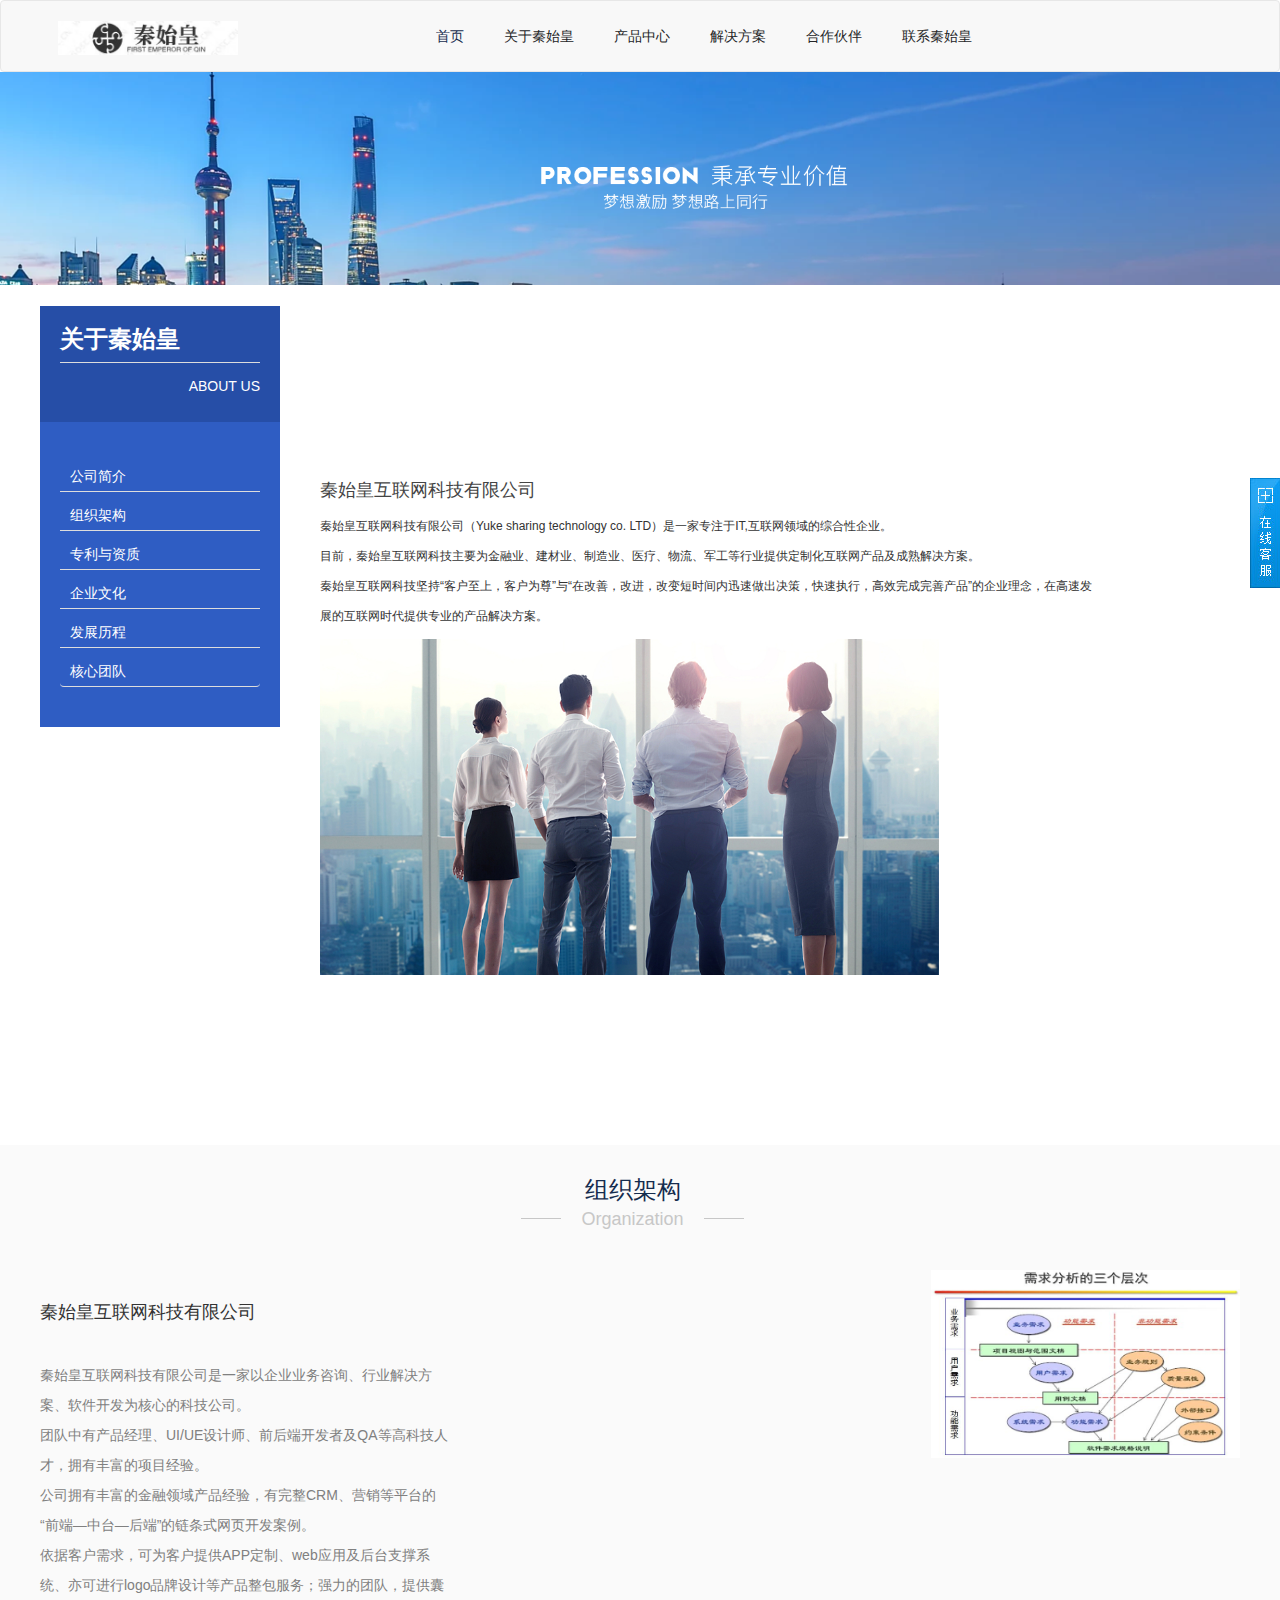
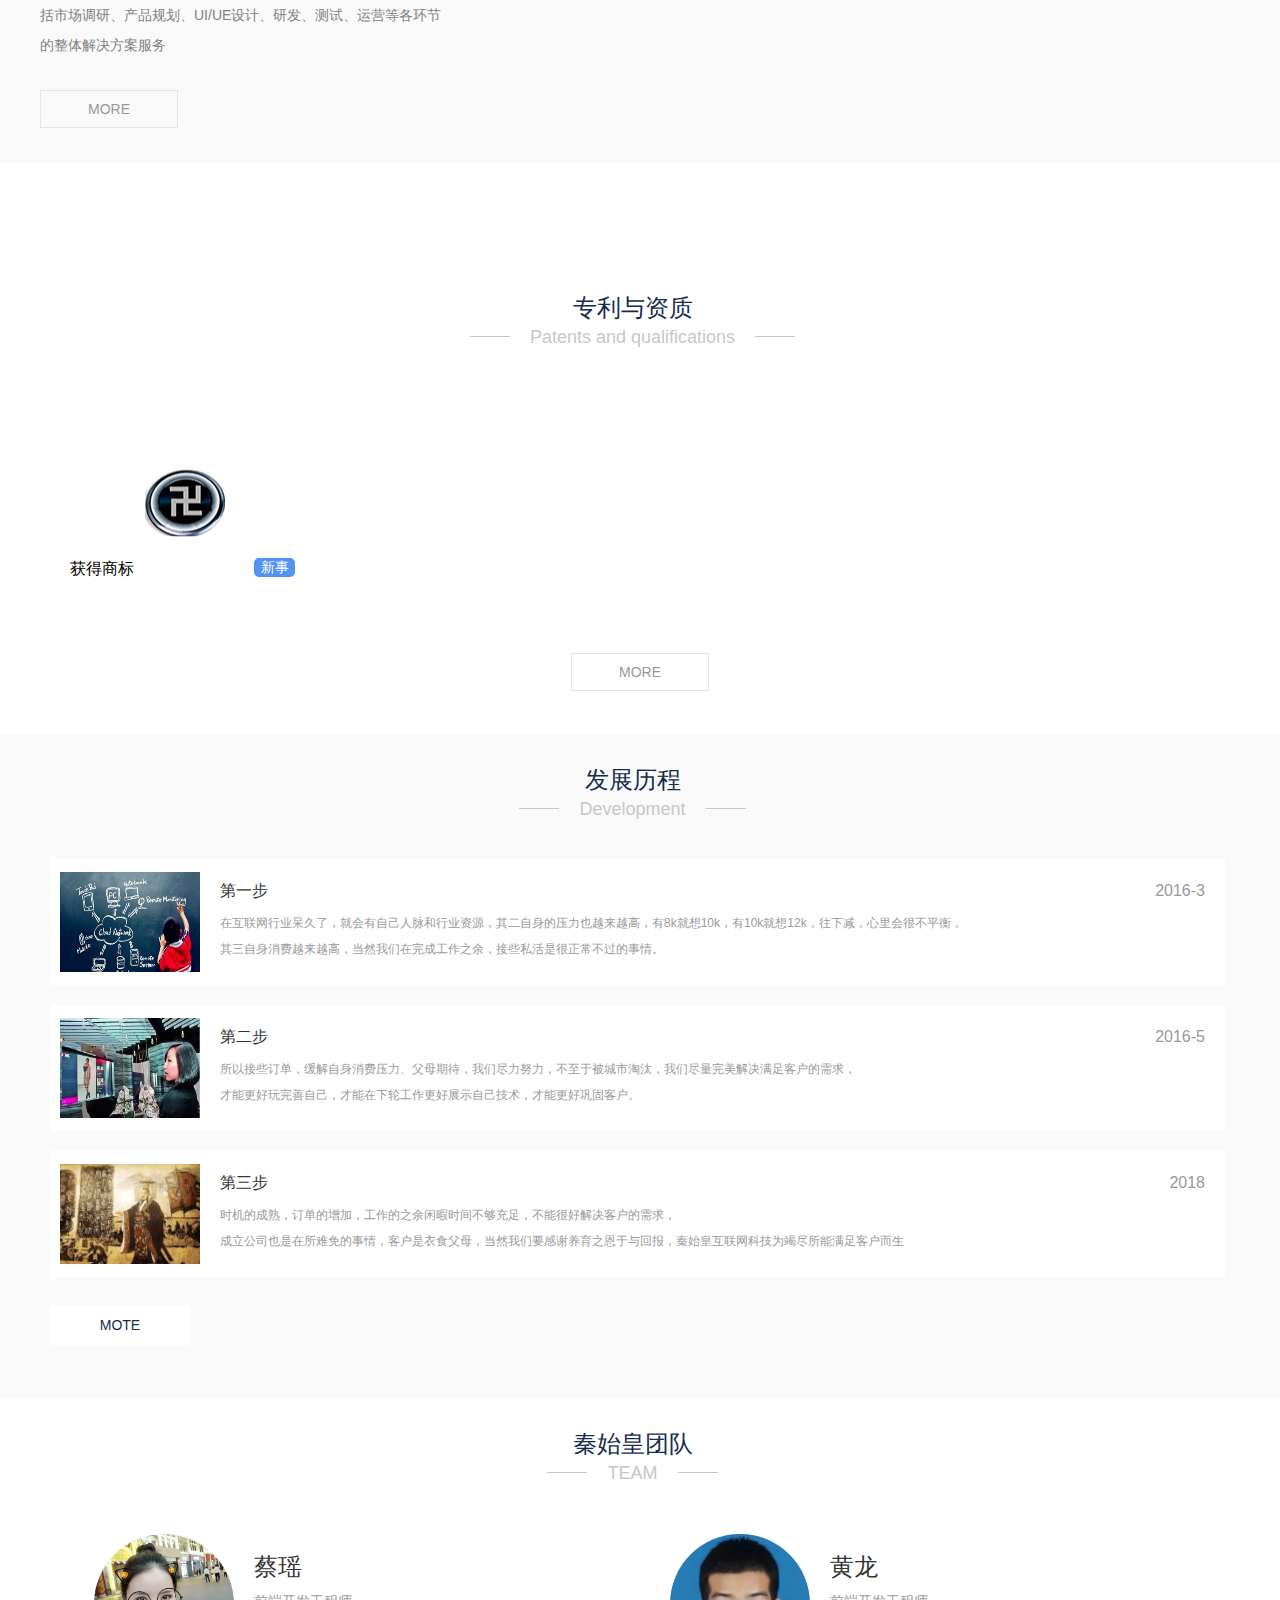
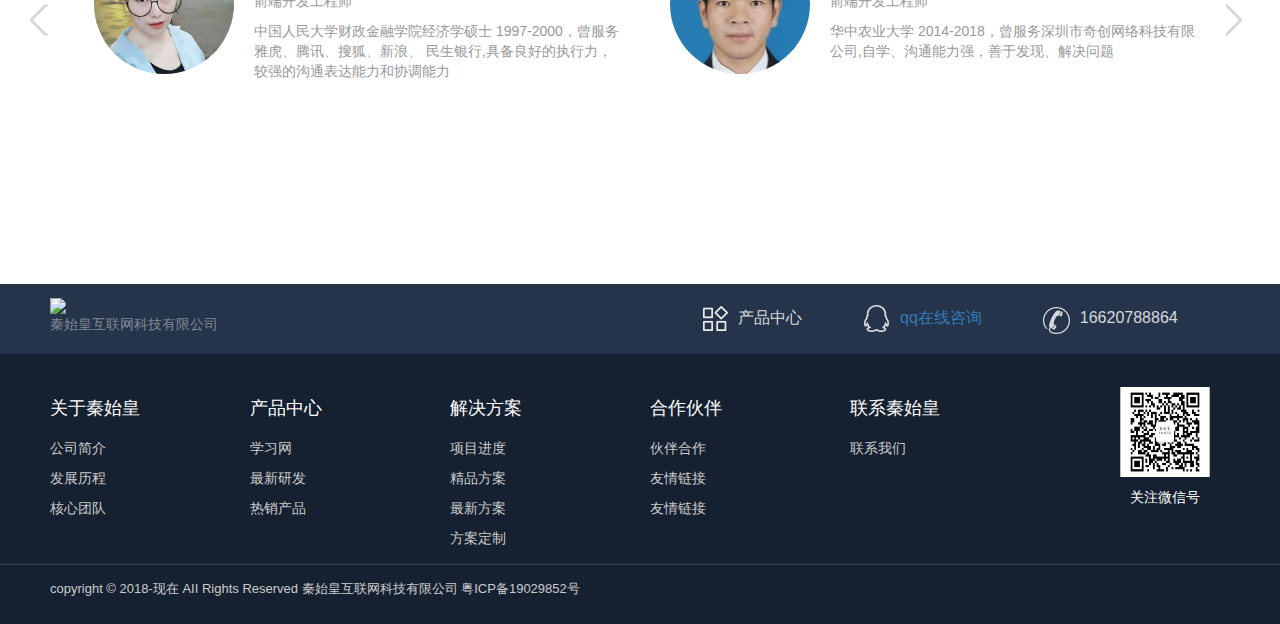
==== page/about.html @ ba670d8d "点撒打额" ====
<!DOCTYPE HTML>
<html>
<head>
    <meta http-equiv="Content-Type" content="text/html; charset=utf-8">
    <title>秦始皇互联网科技官网</title>
    <link rel="stylesheet" href="../css/layout.css">
    <link rel="stylesheet" href="../css/bootstrap.css">
    <link rel="stylesheet" href="../css/index.css">
    <link rel="stylesheet" href="../css/default_blue.css">
    <link rel="icon" href="../img/icon.jpg" >

</head>
<body>
    <!--------导航---------->
    <div class="navbar navbar-default" role="navigation">
        <div class="w1200">
            　<div class="navbar-header">
                　 <img src="../img/logo.png">
                　</div>
            <ul class="nav navbar-nav" id="proinfo">
                <li class="active"><a href="../index.html">首页</a></li>
                <li><a href="about.html">关于秦始皇</a>
                    <div class="prosmore hide">
                        <ul>
                            <li><span><a href="about.html#intro">公司简介</a></span></li>
                            <li><span><a href="about.html#SOA">组织架构</a></span></li>
                            <li><span><a href="about.html#patentAptitude">专利与资质</a></span></li>
                            <li><span><a href="culture.html">企业文化</a></span></li>
                            <li><span><a href="about.html#develop">发展历程</a></span></li>
                        </ul>
                    </div>
                </li>
                <li><a href="product.html#copyright">产品中心</a>
                    <div class="prosmore hide">
                        <ul>
                            <li><span><a href="product.html#item">IT项目外包</a></span></li>
                            <li><span><a href="product.html#talents">IT人才外包</a></span></li>


                        </ul>
                    </div>
                </li>
                <li><a href="program.html">解决方案</a>
                    <div class="prosmore hide">
                        <ul>
                            <li><span><a href="program.html#progress">项目进度解决方案</a></span></li>
                            <li><span><a href="program.html#competitive">精品方案</a></span></li>
                            <li><span><a href="program.html#newest">最新方案</a></span></li>
                            <li><span><a href="program.html#customization">方案定制</a></span></li>
                           
                            
                        </ul>
                    </div>
                </li>
                <li><a href="teamwork.html">合作伙伴</a>
                    <div class="prosmore hide">
                        <ul>
                            <li><span><a href="teamwork.html">合作伙伴</a></span></li>
                         

                        </ul>
                    </div>
                </li>
                <li><a href="relation.html">联系秦始皇</a>
                    <div class="prosmore hide astype">
                        <ul>
                            <li title="请拨打页面底部总负责人电话"><span><a href="#phone">投资者联系</a></span></li>
                            <li><span><a href="relation.html#we">联系我们</a></span></li>
                            <li><span><a href="relation.html#technology">技术支持</a></span></li>
                            <li><span><a href="relation.html#CareersJoin">诚聘精英</a></span></li>
                        </ul>
                    </div>
                </li>
            </ul>
          
        </div>
    </div>

 
   
	<div class="about">
    	<img src="../img/about.png">
    </div>
    <div class="w1200">
 <!--左导航-->
    	<div class="leftSidebar">
           <ul class="list-group">
                <li class="list-group-item"><h3>关于秦始皇</h3></li>
                <li class=" fr">ABOUT US</li>
           </ul>
          	 <div class="synopsis">
                <ul>
                    <li class="list-group-item"><a href="#intro">公司简介</a> </li>
                    <li class="list-group-item"><a href="#SOA">组织架构</a></li>
                    <li class="list-group-item"><a href="#patentAptitude">专利与资质</a></li>
                    <li class="list-group-item"><a href="culture.html">企业文化</a></li>
                    <li class="list-group-item"><a href="#develop">发展历程</a></li>
                    <li class="list-group-item"><a href="#coreTeam">核心团队</a></li>
                </ul>
            </div>
        </div>
    <!--中间内容-->   
        <div class="company" id="intro">
        	 <h4>秦始皇互联网科技有限公司</h4>
        	<span>
                    秦始皇互联网科技有限公司（Yuke sharing technology co. LTD）是一家专注于IT,互联网领域的综合性企业。<br>目前，秦始皇互联网科技主要为金融业、建材业、制造业、医疗、物流、军工等行业提供定制化互联网产品及成熟解决方案。<br>秦始皇互联网科技坚持“客户至上，客户为尊”与“在改善，改进，改变短时间内迅速做出决策，快速执行，高效完成完善产品”的企业理念，在高速发<br>展的互联网时代提供专业的产品解决方案。
                
            	

            </span>
        	<img src="../img/company.png">
        </div>    
    </div>

    <!--------关于秦始皇---------->
    <div class="aboutUs" id="SOA">
        <div class="row text-center font">
            <p>组织架构</p>
            <h6><i></i>Organization<i></i></h6>
        </div>
        <div class="w1200">
            <dl>
                <dt>秦始皇互联网科技有限公司</dt>
                <dd>
                        秦始皇互联网科技有限公司是一家以企业业务咨询、行业解决方案、软件开发为核心的科技公司。<br>
                        团队中有产品经理、UI/UE设计师、前后端开发者及QA等高科技人才，拥有丰富的项目经验。<br>
                        公司拥有丰富的金融领域产品经验，有完整CRM、营销等平台的“前端—中台—后端”的链条式网页开发案例。<br>依据客户需求，可为客户提供APP定制、web应用及后台支撑系统、亦可进行logo品牌设计等产品整包服务；强力的团队，提供囊括市场调研、产品规划、UI/UE设计、研发、测试、运营等各环节的整体解决方案服务
                </dd>
                <dd><a href="about.html"><input class="btn" value="MORE"></a></dd>
            </dl>
            <img src="../imgs/framework1.jpg">
        </div>
    </div>

    <!---------秦始皇发展--------->
    

    <!--------产品展示---------->
    <div class="w1200 show" id='patentAptitude'>
        <div class="row text-center font">
            <p>专利与资质</p>
            <h6><i></i>Patents and qualifications<i></i></h6>
        </div>
        <div class="showone">
            <div class="col-xs-3" title="商标授保护，暂时无法观看">
                <a href="##" >
                    <dl class="">
                        <dt class=""><img src="../imgs/project/trademark1.jpg"></dt>
                        <dd>获得商标 <em class="fr">新事</em> </dd>
                        <dd> </dd>

                    </dl>
                </a>
            </div>
            
        </div>
        <div class="showone">
            <!-- <div class="col-xs-3" title="联之杰微信公众号，官方网站">
                <a href="http://www.lianzhijie.cn/">
                    <dl class="">
                        <dt class=""><img src="../imgs/project/lianzhijie.png" style="width: 100px;height: 100px;"></dt>
                        <dd>联之杰智慧住建系统  <em class="fr">新品</em> </dd>
                        <dd> http://www.lianzhijie.cn/</dd>
                       
                    </dl>
                </a>
            </div> -->
           
        </div>


        <div class="more"><a href="about.html"><input class="btn" value="MORE"></a></div>
    </div>



    <!---------秦始皇资讯--------->
    <div class="information" id="develop">
        <div class="row text-center font">
            <p>发展历程</p>
            <h6><i></i>Development<i></i></h6>
        </div>

        <div class="w1200 new">
            <!-- <span class="col-lg-5">
                <h6>10-10</h6>
                <h5>亚马逊CEO称将在2019年4月实现游客太空旅游 票价不超过25万美元</h5>
                <p>亚马逊CEO杰夫–贝佐斯的旗下蓝色起源公司最近公布了将人类送上太空的最新计划。在美国国家航天委员会的第一次会议期间，子公司的CEO鲍勃–史密斯声称，将在未来18个月内将游客送入太空，也就是在2019年4月份左右。</p>
                <img src="../imgs/news/space.png" class="news_info">
            </span> -->
            <span class="col-lg-12 ">
                <dl>
                    <img src="../imgs/information/education.jpg" class="fl">
                    <dt>第一步<i class="fr">2016-3</i></dt>
                    <dd>在互联网行业呆久了，就会有自己人脉和行业资源，其二自身的压力也越来越高，有8k就想10k，有10k就想12k，往下减，心里会很不平衡，<br>其三自身消费越来越高，当然我们在完成工作之余，接些私活是很正常不过的事情。</dd>
                </dl>
                <dl>
                    <img src="../imgs/information/retail.jpg" class="fl">
                    <dt>第二步<i class="fr">2016-5</i></dt>
                    <dd>所以接些订单，缓解自身消费压力、父母期待，我们尽力努力，不至于被城市淘汰，我们尽量完美解决满足客户的需求，<br>才能更好玩完善自己，才能在下轮工作更好展示自己技术，才能更好巩固客户。</dd>
                </dl>
                <dl>
                    <img src="../imgs/information/qinshihuang.jpg" class="fl">
                    <dt>第三步<i class="fr">2018</i></dt>
                    <dd>时机的成熟，订单的增加，工作的之余闲暇时间不够充足，不能很好解决客户的需求，<br>成立公司也是在所难免的事情，客户是衣食父母，当然我们要感谢养育之恩于与回报，秦始皇互联网科技为竭尽所能满足客户而生</dd>
                </dl>
                <input type="button" value="MOTE">
            </span>
        </div>
    </div>

    <!---------秦始皇资讯--------->
    <div class="teammate" id="coreTeam">
        <div class="row text-center font">
            <p>秦始皇团队</p>
            <h6><i></i>TEAM<i></i></h6>
        </div>
        <div class="w1200">
            <!--------默认不轮播---------->
            <div class="index-teachersin">
                <span class="prev fl"></span>
                <span class="next fr"></span>
                <div class="imgbox">
                    <ul>
                        <li>
                            <!----测试one---->
                            <div class="group">
                                <dl class="col-lg-6 grouphead">
                                    <dt><img src="../imgs/figure/caiyao.jpg"></dt>
                                    <dd>
                                        <h3>蔡瑶</h3>
                                    </dd>
                                    <dd>前端开发工程师</dd>
                                    <dd>中国人民大学财政金融学院经济学硕士 1997-2000，曾服务雅虎、腾讯、搜狐、新浪、
                                        民生银行,具备良好的执行力，较强的沟通表达能力和协调能力</dd>
                                </dl>
                                <dl class="col-lg-6 grouphead">
                                    <dt><img src="../imgs/figure/huanglong.jpg"></dt>
                                    <dd>
                                        <h3>黄龙</h3>
                                    </dd>
                                    <dd>前端开发工程师</dd>
                                    <dd>华中农业大学 2014-2018，曾服务深圳市奇创网络科技有限公司,自学、沟通能力强，善于发现、解决问题</dd>
                                </dl>

                            </div>
                        </li>
                        <!----测试two---->
                        <li>
                            <div class="group">
                                <dl class="col-lg-6 grouphead">
                                    <dt><img src="../imgs/figure/yangjianH.jpg" title="不愿露脸的大神"></dt>
                                    <dd>
                                        <h3>杨建华</h3>
                                    </dd>
                                    <dd>ui，前后端开发，人工智能开发工程师</dd>
                                    <dd>中南大学 2014-2018，曾服务华为,代码、服务器优化自己要求极高，追求完美，写插件、解决bug极快</dd>
                                </dl>
                                <dl class="col-lg-6 grouphead">
                                    <dt><img src="../imgs/figure/xiashijiao.jpg"></dt>
                                    <dd>
                                        <h3>夏世佼</h3>
                                    </dd>
                                    <dd>UI设计师</dd>
                                    <dd>湖北省襄阳理工学院
                                        2014-2018，曾服务广州彩熤灯光有限公司、淘宝店铺-港仔文艺男（淘宝第一大男装店铺良好的素质修养，幽默诙谐，很强的执行能力，能够熬夜完成任务</dd>
                                </dl>
                            </div>
                        </li>
                        <!----测试three---->
                        <li>
                            <!----测试one---->
                            <div class="group">
                                <dl class="col-lg-6 grouphead">
                                    <dt><img src="../imgs/figure/chenzhiQ.jpg"></dt>
                                    <dd>
                                        <h3>陈志强</h3>
                                    </dd>
                                    <dd>前后端兼备开发工程师</dd>
                                    <dd>湖南大学 2015-2018，曾服务腾讯,沟通理解能力强，自学上手能力超快</dd>
                                </dl>
                                <dl class="col-lg-6 grouphead">
                                    <dt><img src="../imgs/figure/liwei.jpg"></dt>
                                    <dd>
                                        <h3>李伟</h3>
                                    </dd>
                                    <dd>前端开发工程师</dd>
                                    <dd>湖北第二师范学院电子商务专业 2015-2018，曾服务海南康年、深圳国基视讯、车米云图、格狮优、具备良好的执行力，较强的沟通表达能力和协调能力</dd>
                                </dl>
                                

                            </div>
                        </li>

                    </ul>
                </div>
            </div>
            <!--结束轮播-->
        </div>
    </div>

    <!--版权-->
    <div class="copyright">
        <div class="copyrone">
            <div class="w1200">
                <dl class="col-lg-3 ">
                    <dt><img src="../img/copyright.png"></dt>
                    <dd>秦始皇互联网科技有限公司</dd>
                </dl>
                <ul class="col-lg-6 pull-right">
                    <li><img src="../img/copyrone1.png">产品中心</li>
                    <li title="尊贵的客户：您好，请您点击qq在线咨询进行咨询"> <a href="tencent://message/?uin=488581539&Site=Sambow&Menu=yes"><img src="../img/copyrone2.png">qq在线咨询</a> </li>
                    <li id='phone'><img src="../img/copyrone3.png">16620788864</li>
                </ul>
            </div>
        </div>
        <div class="w1200">
            <div class="copybuttom">
                <ul class="copyul">
                    <li class="col-lg-2"><a >关于秦始皇</a></li>
                    <li class="col-lg-2"><a >产品中心</a></li>
                    <li class="col-lg-2"><a >解决方案</a></li>
                    <li class="col-lg-2"><a >合作伙伴</a></li>
                    <li class="col-lg-2"><a >联系秦始皇</a></li>
                    <!-- <li class="col-lg-2"><a href="#">友情链接</a></li> -->
                    <dl class="col-lg-2 pull-right">
                        <dt></dt>
                        <dd>关注微信号</dd>
                    </dl>
                </ul>
                <div class="copyula">
                    <a href="about.html#intro" class="col-lg-2">公司简介</a>
                    <a href="https://www.studyll.com/" target="_blank" class="col-lg-2">学习网</a>
                    <a href="program.html#progress" class="col-lg-2"> 项目进度</a>
                    <a href="teamwork.html" class="col-lg-2">伙伴合作</a>
                    <a href="relation.html" class="col-lg-2">联系我们</a><br>

                    <a href="about.html#develop" class="col-lg-2">发展历程</a>
                    <a href="product.html#NEWPRINT" class="col-lg-2">最新研发</a>
                    <a href="program.html#competitive" class="col-lg-2"> 精品方案</a>
                    <a href="http://m.jxpiy.top/h.3PmAWFj" class="col-lg-2" target="_blank" title="淘宝女装"> 友情链接</a>
                    <a href="" class="col-lg-2">&nbsp;</a>

                    <a href="about.html#coreTeam" class="col-lg-2">核心团队</a>
                    <a href="product.html#hotSell" class="col-lg-2">热销产品</a>
                    <a href="program.html#newest" class="col-lg-2"> 最新方案</a>
                    <a href="https://m.tb.cn/h.3l1ty1R" class="col-lg-2" target="_blank" title="淘宝男装"> 友情链接</a>
                    <a href="" class="col-lg-2">&nbsp;</a>

                    <a href="" class="col-lg-2">&nbsp;</a>
                    <a href="" class="col-lg-2">&nbsp;</a>
                    <a href="program.html#customization" class="col-lg-2">方案定制</a>
                    <a href="" class="col-lg-2"> &nbsp;</a>
                    <a href="#" class="col-lg-2">&nbsp;</a>

                 
                </div>
            </div>
        </div>
        <div class="base">
            <div class="w1200">
                <p class="col-lg-6 pull-left">copyright © 2018-现在 AII Rights Reserved 秦始皇互联网科技有限公司  <a href="https://www.miibeian.gov.cn/" target="_blank">粤ICP备19029852号</a> </p>
                <!-- <p class="pull-right">技术支持：水禾田科技软件有限公司 粤ICP备XXXXXXXX号</p> -->
            </div>
        </div>
    </div>

<!--     <script src="js/jquery.js"></script> -->
    <script src="../js/plugin/jquery-1.7.2.min.js"></script>
<!--     <script src="http://www.jq22.com/jquery/jquery-migrate-1.2.1.min.js"></script>   -->
<!--     <script src="js/bootstrap.js"></script> -->

    <script src='../js/switch.js'></script>
    <script src="../js/busin.js"></script>
    <script src="../js/plugin/sonline.js"></script>
    <script src="../js/plugin/service.js"></script>
    <script src="../js/index.js"></script>
    <script src="../js/rem.js"></script>
</body>

</html>
---- css/layout.css ----
@charset "utf-8";
/* CSS Document */
body{margin:0;padding:0; font-size:12px; font-family:"SourceHanSansSC-Light","Microsoft Yahei",微软雅黑,"Helvetica Neue",Arial,sans-serif; width:100%; color:#757575;}
html,dl,dt,dd,ul,ol,li,h1,h2,h3,h4,h5,h6,pre,form,fieldset,input,textarea,blockquote,p,img{padding:0; margin:0;}
img{vertical-align:top; border:none; vertical-align: baseline;}
button,select,textarea{outline:none}
figure,form,fieldset{border:0;margin:0;padding:0}
textarea{resize:none}
ul,li{list-style-type:none;}
textarea:focus,input:focus{outline:none;}
table{border-collapse:collapse; border-spacing:0; }
a{color:#232323; text-decoration:none;}
a:hover{color:#fff;text-decoration:none;}
cite,em,i,big{font-style:normal;}
.c:after {content:""; display:block; height:0; clear:both;}
.c{*zoom:1;}
b,strong{font-weight:normal;}
span{display:inline-block;}
.hide{display:none}
.w{width:1190px; margin:0px auto;}
.fl{float:left;}
.fr{float:right;}

.w1200{width:1200px; margin: 0 auto;}

/*--------------index--------------*/
.navbar-header img{margin:20px 160px 0 0;margin: 20px 160px 0 0;width: 180px;height: 34px;}
.navbar-left{margin-top:20px;}
.form-group input{width:138px; float:left;}
.navbar .btn{width:40px; height:32px; background:#152c4e; border-radius:0; float:left;}
.navbar .btn img{margin:4px;}
.banner{width:100%;}
.banner img{width:100%; }

/*导航*/
#proinfo li a:hover{color:#2f5dc3;}
.prosmore{width:110px; position:absolute; border-top:2px solid #152c4e; z-index:20;}
.prosmore span{height:37px; display:inline-block; width:110px; text-align:center; line-height:37px; font-size:13px;
    float:left; background:#f8f8f8; transition-property:all; transition-duration:1s;}
.prosmore span:hover{background:#152c4e; color:white;}
.prosmore span a{color: none ;}
.prosmore span a:hover{color: white !important;}
.astype{position:absolute;}



/*******左右移动图片************/

.banner{
    width:100%;
    height: 499px;
    overflow: hidden;
    position: relative;

}
.banner img{width:100%;height: 100%;}
.banner > ul {
    display: none;
    height: 450px;
    position: absolute;
    top:0;
    left: 0;
}

.banner > ul > li  {
    float: left;
    height: 450px;
}

.banner > ul > li > a {
    display: block;
    font-size: 200px;
    line-height: 500px;
    font-weight: bold;
    height: 500px;
}


.left-btn,.right-btn {/*******左右移动图片************/
    width: 61px;
    height: 61px;
    position: absolute;
    top: 45%;
    right: 30px;
    background:url(../img/right-1.png);
    cursor: pointer;
}

.left-btn {
    left: 30px;
    background:url(../img/left-1.png);
}

.img-btn-list {
    width: 100%;
    position: absolute;
    bottom: 10px;
    left: 0;
    text-align: center;
}

.img-btn-list > span  {
    display: inline-block;
    width: 15px;
    height: 15px;
    border-radius: 12px;
    margin: 0 5px;
    background:white;
    cursor: pointer;
}

.img-btn-list > span.current {
    background:#2f5dc3;
}
.font p{font-size:24px; color:#152c4e; margin:35px 0 0 0; line-height:20px;}
.font h6{color:#c7c7c7; font-size:18px; margin:10px 0 0 0;}
.font h6 i{width:40px; height:1px; background:#c7c7c7; margin:6px 20px; display:inline-block;}
.rowSpan a{width:170px; height:160px; line-height:0; float:left; margin:40px 0; display:inline-block;  transition-duration:0.5s; -webkit-transition-timing-function:linear; transition-timing-function:linear;}
.rowSpan h5{color:#152c4e; font-size:16px; font-weight:bold; line-height:37px; margin:100px 0 0 0;}
.rowSpan b{color:#ddd; font-size:10px; margin:0; line-height:0; font-weight:normal;}
.rowSpan a:nth-child(2){background:url(../img/business.png) no-repeat;}
.rowSpan a:nth-child(1){background:url(../img/business.png) -171px top no-repeat;}
.rowSpan a:nth-child(3){background:url(../img/business.png) -342px top no-repeat;}
.rowSpan a:nth-child(4){background:url(../img/business.png) -513px top no-repeat;}
.rowSpan a:nth-child(5){background:url(../img/business.png) -684px top no-repeat;}
.rowSpan a:nth-child(6){background:url(../img/business.png) -855px top no-repeat;}
.rowSpan a:nth-child(7){background:url(../img/business.png) -1026px top no-repeat;}
.business .wrap{width: 340px;margin: auto;}
.rowSpan a:hover{text-decoration:none; box-shadow: 3px 0px 12px 0px #ececec; -webkit-transform: scale(1.1);
    -moz-transform:scale(1.1); transform:scale(1.1);}

/*--关于--*/
.aboutUs,.information{width:100%; background:#fafafa; display:inline-block;}
.aboutUs dl{margin:35px auto; width:600px; float:left;}
.aboutUs dt{font-size:18px; color:#333; font-weight:normal; line-height:95px;}
.aboutUs dd{font-size:14px;color:#808080;line-height:30px;width: 68%;}
.aboutUs dd input{font-size:14px; color:#999; background:none; width:138px; line-height:36px; border:#e5e5e5 1px solid; margin-top:30px; transition-property: all; transition-duration: 1s;}
.aboutUs dd input:hover{background:#2f5dc3; color:white;}

.aboutUs img{ float:right; margin-top:40px;width: 4.6rem;height: 2.8rem;}
.aboutUs ul{height:180px; box-shadow: 0 3px 12px -5px #c4bebe; margin:40px auto -84px auto; background:#fff;}
.aboutUs ul li{float:left;}
.aboutUs ul li:nth-child(odd){width:298px; height:180px; text-align:center; padding-top:55px;}
.aboutUs ul li:nth-child(even){width:1px; height:60px; background:#ebebeb; margin-top:60px;}
.aboutUs ul li i{font-size:50px; color:#555;}
.aboutUs ul li sup{margin:-50px -85px 0 0; display:block; color:#999;}
.aboutUs ul li:nth-child(3) sup{margin-right:-68px;}
.aboutUs ul li p{padding-top:35px; color:#999; font-size:16px;}

/*--展示--*/
.show{margin-top:100px;}
.show .showone{display:inline-block;}
.show .row{margin-bottom:30px;}
.showone div{width:290px; height:250px; text-align:center;}
.showone div a{text-decoration:none;}
.showone div dl{margin-top:20px;}
.showone div dl dd{color:black; font-size:16px; text-align:left; padding:0 20px; margin-top:15px;}
.showone div dl dd em{width:41px; font-size:14px; line-height:19px; text-align:center; background:#5192f3; border-radius:5px; color:white;}
.showone div:hover{box-shadow: 3px 0px 12px 0px #ececec;}

.show .more{text-align:center; margin-bottom:40px;}
.show .more input{font-size:14px; color:#999; background:none; width:138px; line-height:36px; border:#e5e5e5 1px solid; transition-property: all; transition-duration: 1s;}
.show .more input:hover{background:#2f5dc3; color:white;}

/*--资讯--*/
.new span{margin:40px 0 50px 0;}
.new .col-lg-5{background:#fff; padding:40px;}
.new .col-lg-6{margin-left:80px; }
.new .col-lg-5 h6{font-size:24px; color:#999; margin:0;}
.new .col-lg-5 h5{font-size:18px; color:#333; margin:20px 0;}
.new .col-lg-5 p{font-size:14px; color:#999; line-height:26px; margin:0;}
.new .col-lg-5 img{margin-top:30px;}
.new dl{width:100%; background:#fff; padding:13px 10px; margin-bottom:20px; transition-duration:0.4s; -webkit-transition-timing-function:linear; transition-timing-function:linear;}
.new dl:hover{cursor:pointer; -webkit-transform: scale(1.1);-moz-transform:scale(1.1); transform:scale(1.1);}
.new dl img{margin-right:20px;}
.new dl dt{font-size:16px; color:#333; line-height:38px; margin-right:10px; font-weight:normal;}
.new dl dd{font-size:12px; color:#999; line-height:26px; margin-bottom:10px;}
.new dl dt i{color:#999;}
.new input{width:140px; line-height:40px; font-size:14px; margin-top:8px; color:#152c4e; background:#fff; border:none; -webkit-transition:1s; -moz-transition:1s; transition:1s;}
.new input:hover{background:#2f5dc3; color:white;}
/*底部轮播*/
.group{height:300px;}
.group .grouphead{height:300px; padding-top:50px;}
.group .grouphead dt{float:left; margin:0 20px 0 20px;}
.group .grouphead img{width:140px;height: 140px;border-radius: 50%;}
.group .grouphead h3{color:#333;}
.group .grouphead dd:nth-child(3){color:#999;}
.group .grouphead dd:nth-child(4){color:#999; margin-top:10px;}

/*-------轮播---------*/
.imgbox{height:400px; position:relative; overflow:hidden; z-index:10;}
.imgbox ul{width:100%;height:100%; position:relative;}
.imgbox ul li{width:100%; height:100%; position:absolute; top:0; left:0; z-index:2;}
.prev,.next{position:relative; width:24px; height:47px; margin-top:10%;  }
.prev{background:url(../img/left-arrows.png) no-repeat;  right:10px;}
.next{background:url(../img/right-arrows.png) no-repeat; left:10px;}



/*版权*/
.copyright{height:340px; background:#152031; clear:both;}
.copyright .copyrone{height:70px; background:#25344a;}
.copyrone dl{margin:10px 0;}
.copyrone dl img{width:150px;}
.copyrone dl dd{color:#808893;}
.copyrone ul{color:#d7d9dc; margin:10px;}
.copyrone ul li{float:left; font-size:16px; margin-left:60px;}
.copyrone ul li img{margin-right:9px;}
.copybuttom{height:200px;}
.copyul li{float:left; margin-top:20px;}
.copyul li a{color:white; font-size:18px; }
.copyul li a:hover{text-decoration:none;}
.copyul dl{margin-top:13px;}
.copyul dl dt{width:90px; height:90px; background:white; margin:10px 0 0 70px;background: url('../imgs/qinshihuang_QR.jpg');background-size:100% 100%; }
.copyul dl dd{margin:10px 0 0 80px; color:white;}
.copyula a{color:#ccc; line-height:30px;}
.copyula a:hover{text-decoration:none; color:white;}
.base{height:50px; border-top:1px solid #353e4d; clear:both;}
.base p{color:#ccc; font-size:13px;}
.base p:nth-child(2){margin-right:20px;}
.base p a {color: #ccc;}


/*-----关于-----*/
.about{height:319px; width:100%;}
.about img{width:100%;}
.leftSidebar{width:240px; background:#264ea7; color:white; position:absolute; top:34%;}
.leftSidebar .list-group{margin:0 20px;}
.list-group-item h3{font-weight:bold;}
.synopsis{padding:30px 20px; background:#2f5dc3; margin-top:60px; font-size:14px;}
.synopsis ul li{height:40px; padding-left:10px;}
.synopsis ul li a{color:#fff;}
.synopsis ul li:hover{background:#264ea7; border:none;}

/*----内容----*/
.company{width:920px;float:right; padding:0 0 170px 0;}
.company h4{color:#444; margin-top:90px;}
.company span{display:inline-block; line-height:30px; font-size:12px;}
.company img{width: 9.2rem;height: 5rem;}
#hotSell{float: none;margin: auto;height: 350px;}

/*---------产品中心-------*/
.product{padding-top:20px;}
.product dl{width:292px; height:240px; border:1px solid #fafafa; margin-left:12px;}
.product dl a{color:black; text-decoration:none;}
.product dl dt{text-align:center;}
.product dl dt img{width:200px; height:160px; margin:20px;}
.product dl dd{text-align:center; font-size:18px;}
.product dl:hover{box-shadow: 2px 0px 12px 0px #f1f1f1;}
.producbut{height:100px; clear:both;}
.producbut span{width:32px; background:#2f5dc3; color:white; text-align:center; line-height:30px; font-size:16px;}


/*-------内容--------*/
.colldl{margin-top:30px;}
.collaborate dl dt{float:left; margin:10px 20px 0 0;}
.collaborate dl h5{font-size:18px; color:#264ea7;}
.collaborate dl dd{ margin-top:8px;}
.collaborate dl span{width:80px; line-height:25px; border:1px solid #ccc; color:#ccc; text-align:center; cursor:pointer;}
.collaborate dl span:hover{background:#2f5dc3; color:white;}


/*-------联系我们--------*/
.relation p{ font-size:20px; margin-top:30px;}
.relation ul{}
.relation ul li{line-height:25px;}
.relation img{margin-top:40px;}


/*----新闻中心---*/
.journalism{padding-top:30px;}
.journalism dl dt{float:left; margin-right:20px;}
.journalism dl img{width:170px;}
.journalism p{color:#242527; font-size:18px;}
.journalism dl dd:nth-child(3){color:#959595; margin-bottom:6px;}
.journalism dl i{color:#959595; font-size:14px;}
.journalism dl a{color:#264ea7; text-decoration:none; display:inline-block; margin-top:7px;}

/*合作伙伴*/

.teamwork{margin:30px 0 560px 0;}
.teamwork a{border:1px solid #f5f5f5; width:300px;height:141px; text-align:center;overflow: hidden;position: relative}
.teamwork a:hover{box-shadow: 3px 0px 12px 0px #f1f1f1;}
.teamwork a img{transition: top  1s;position: relative; top:50px;
-moz-transition: top 1s;	/* Firefox 4 */
-webkit-transition: top 1s;	/* Safari 和 Chrome */
-o-transition: top 1s;	/* Opera */
}
.teamwork a img:hover{top: -100px}
/*内页*/
.pages{border-bottom:1px dashed #d6d6d6; padding:0 0 20px; margin:0 45px;}
.pages p{font-size:20px;}
.pages h6{color:#4d4d4d; font-size:14px;}
.pascenten{padding:40px 60px;}
.pascenten span{line-height:27px; padding:0 12px;}
.pascenten p{text-align:center; padding:10px;}
.pascenten p img{width:1000px; height:500px;}
.pabottom{height:100px; padding:0 50px;}
.pabottom p{line-height:20px;}


/*--案例---*/
.case{border-bottom:1px dashed #d6d6d6; padding:0 0 25px; margin:0 45px;}
.case p{font-size:18px;}
.casecenten{padding:40px 50px;}
.casecenten dl{color:#444;}
.casecenten dl dt{font-size:16px;}
.casecenten dl dd{line-height:30px;}
.casecenten img{width:300px;}

/*--详情---*/
.particulars p{font-size:18px; color:#333; margin:10px 5px;}
.pacenten{box-shadow:0px 0px 10px 1px #e9e9e9; padding:40px 0;position: relative}
.pacenten .centimg{height:240px; border:1px solid #f5f5f5; text-align:center; margin-left:50px; padding:14px 0;}
.centimg img{width:280px; height:200px;}
.pacenten dl{padding:10px 30px;}
.pacenten dl dt{font-size:28px; color:#2f5dc3; border-bottom:1px solid #ddd; margin-bottom:20px; font-weight:normal;}
.pacenten dl dd{line-height:26px;}
.pacenten dl dd a{width:142px; line-height:42px; display:inline-block; font-size:20px;
background:#2f5dc3; color:white; text-align:center; text-decoration:none; margin-top:20px;}
.pacenten dl dd img{width:25px; margin-right:5px;}
/*---轮播---*/
.centwo{margin:15px 0 0 50px; cursor:pointer; border:1px solid #dddddd; height:60px; text-align:center;
    overflow: hidden;position: relative;padding-top: 3px;}
.scrollable_demo{white-space: nowrap;width: 100px;position: absolute;}
.centwo a{ display: inline-block;border:1px solid #fff; height:58px; width:78px;}
.centwo a img{width:70px; height:50px;}
.backBt,.nextBt{position: absolute;width: 25px;height:30px;top:-5px;font-size: 30px;color:#000000;z-index: 999;
   border-radius: 15px}
.backBt:hover,.nextBt:hover{color: #fff;background: #666;}
.centwo .backBt{left: 3px;}
.centwo .nextBt{right: 3px;}
#bigImg{position: absolute;display:none;background-color: #ddd;
    border: 3px solid #777; z-index: 999999;}
#bigImg img{width: 100%;height: 100%}

.parameter p{border-bottom:1px solid #ddd; clear:both; font-size:16px; margin-bottom:20px;}
.parameter p a{width:120px; line-height:48px; display:inline-block; text-align:center; color:#333;
    text-decoration:none;}
.parameter p a:hover{color:#2f5dc3; background:url(../img/parameter.png) left 38px no-repeat;}

.parameter table{border:none; margin-bottom:180px;}
.parameter table tr th{width:200px; background:#fafafa; text-align:center; font-size:16px; border-bottom:#e6e6e6 1px solid;}
.parameter table tr td{border: 1px solid #ddd;  border-left:none; text-align:center;}
.parameter table tr:first-of-type td{text-align:left;}

/* 其它 */
#competitive dl,#newest dl{float: none;}
#newest dl{width: 800px;border: 10px solid #2f5dc3;position: relative;padding-left: 20px;padding-bottom: 10px;border-radius: 10px;transition-duration: 1s;}
#newest dl:hover{transform:rotateZ(360deg);
-webkit-transform:rotateZ(360deg);
-moz-transform:rotateZ(360deg); }
#newest img{width: 2rem;height: 2rem;border-radius: 5px;position:absolute;right: 0;top: 0;margin-top: 0}
.italic{
    font-style: italic;
}
#customization dl{
    width: 80%;
}
#customization dl:hover {
  width: 100%;
}
#we img{
    height: 3.2rem;
    
}
#technology img{
    width: 6rem;
    height: 3rem;
}
#CareersJoin .w1200 p{
    font-size: .3rem;
    margin-top: .3rem;
    text-align: center;
}
#relation img{
    width: 100%;
    height: 3rem;
}
/* 公共 */
.ui-flex {
    display: -webkit-box !important;
    display: -webkit-flex !important;
    display: -ms-flexbox !important;
    display: flex !important;
    -webkit-flex-wrap: wrap;
    -ms-flex-wrap: wrap;
    flex-wrap: wrap
}

.ui-flex, .ui-flex, .ui-flex :after, .ui-flex :before {
    box-sizing: border-box
}

.ui-flex.justify-center {
    -webkit-box-pack: center;
    -webkit-justify-content: center;
    -ms-flex-pack: center;
    justify-content: center
}
.ui-flex.center {
    -webkit-box-pack: center;
    -webkit-justify-content: center;
    -ms-flex-pack: center;
    justify-content: center;
    -webkit-box-align: center;
    -webkit-align-items: center;
    -ms-flex-align: center;
    align-items: center
}
---- css/index.css ----
@charset "utf-8";
.new .news_info{
    width: 420px;
    height: 350px;
}
.show .showone>div a dl dt{
    width: 122px;
    height: 145px;
}
.show .showone>div a dl dt img{
    position:absolute;
    top:50%;
    left:50%;
    border-radius: 5px;
    -webkit-transform: translate(-50%,-50%);
    -moz-transform: translate(-50%,-50%);
    transform:translate(-50%,-50%);

}
.show .showone>div a dl dd:nth-child(3){
    color: #337ab7;
    text-decoration: underline;
}
.show .showone>div:nth-child(2) a dl dt img{
    width: 90px;
    height: 90px;
    color: #d7d9dc;
}
.information img{
    width: 140px;
    height: 100px;
}
---- css/default_blue.css ----
/*é»˜è®¤è“è‰²*/
.SonlineBox{ width:162px; font-size:12px;overflow:hidden; z-index:9999;}
.SonlineBox .openTrigger{ width:30px; height:110px; position:absolute; top:0px;  z-index:1; cursor:pointer;  background:#0176ba url(../images/openTrigger.jpg) no-repeat;}
.SonlineBox .titleBox{width: 154px;height:35px;line-height:35px;background:#038bdc url(../images/SonlineTitleBg.gif) repeat-x;border-bottom:2px solid #0176ba;}
.SonlineBox .titleBox span{ margin-left:10px; color:#fff; font-size:14px; font-family:'å¾®è½¯é›…é»‘','é»‘ä½“';}
.SonlineBox .contentBox{ width:158px; height:auto; border:2px solid #0176ba; background:#fff; position:absolute; z-index:2;}
.SonlineBox .contentBox .closeTrigger{ width:25px; height:25px; display:block; cursor:pointer;  position:absolute; top:5px;right:5px;-webkit-transition:all 0.8s ease-out;}
.SonlineBox .contentBox .closeTrigger:hover{-webkit-transform:scale(1) rotate(360deg);}
.SonlineBox .contentBox .listBox{overflow:hidden; margin-bottom:10px;}
.SonlineBox .contentBox .listBox .QQList{ display:block; width:86%; height:22px; margin:10px auto 0px auto;}
.SonlineBox .contentBox .listBox .QQList span{float:left; line-height:22px;}
.SonlineBox .contentBox .listBox .QQList a{float:left;margin-bottom: -26px;}
.closeTrigger img,.listBox img{vertical-align: top;}
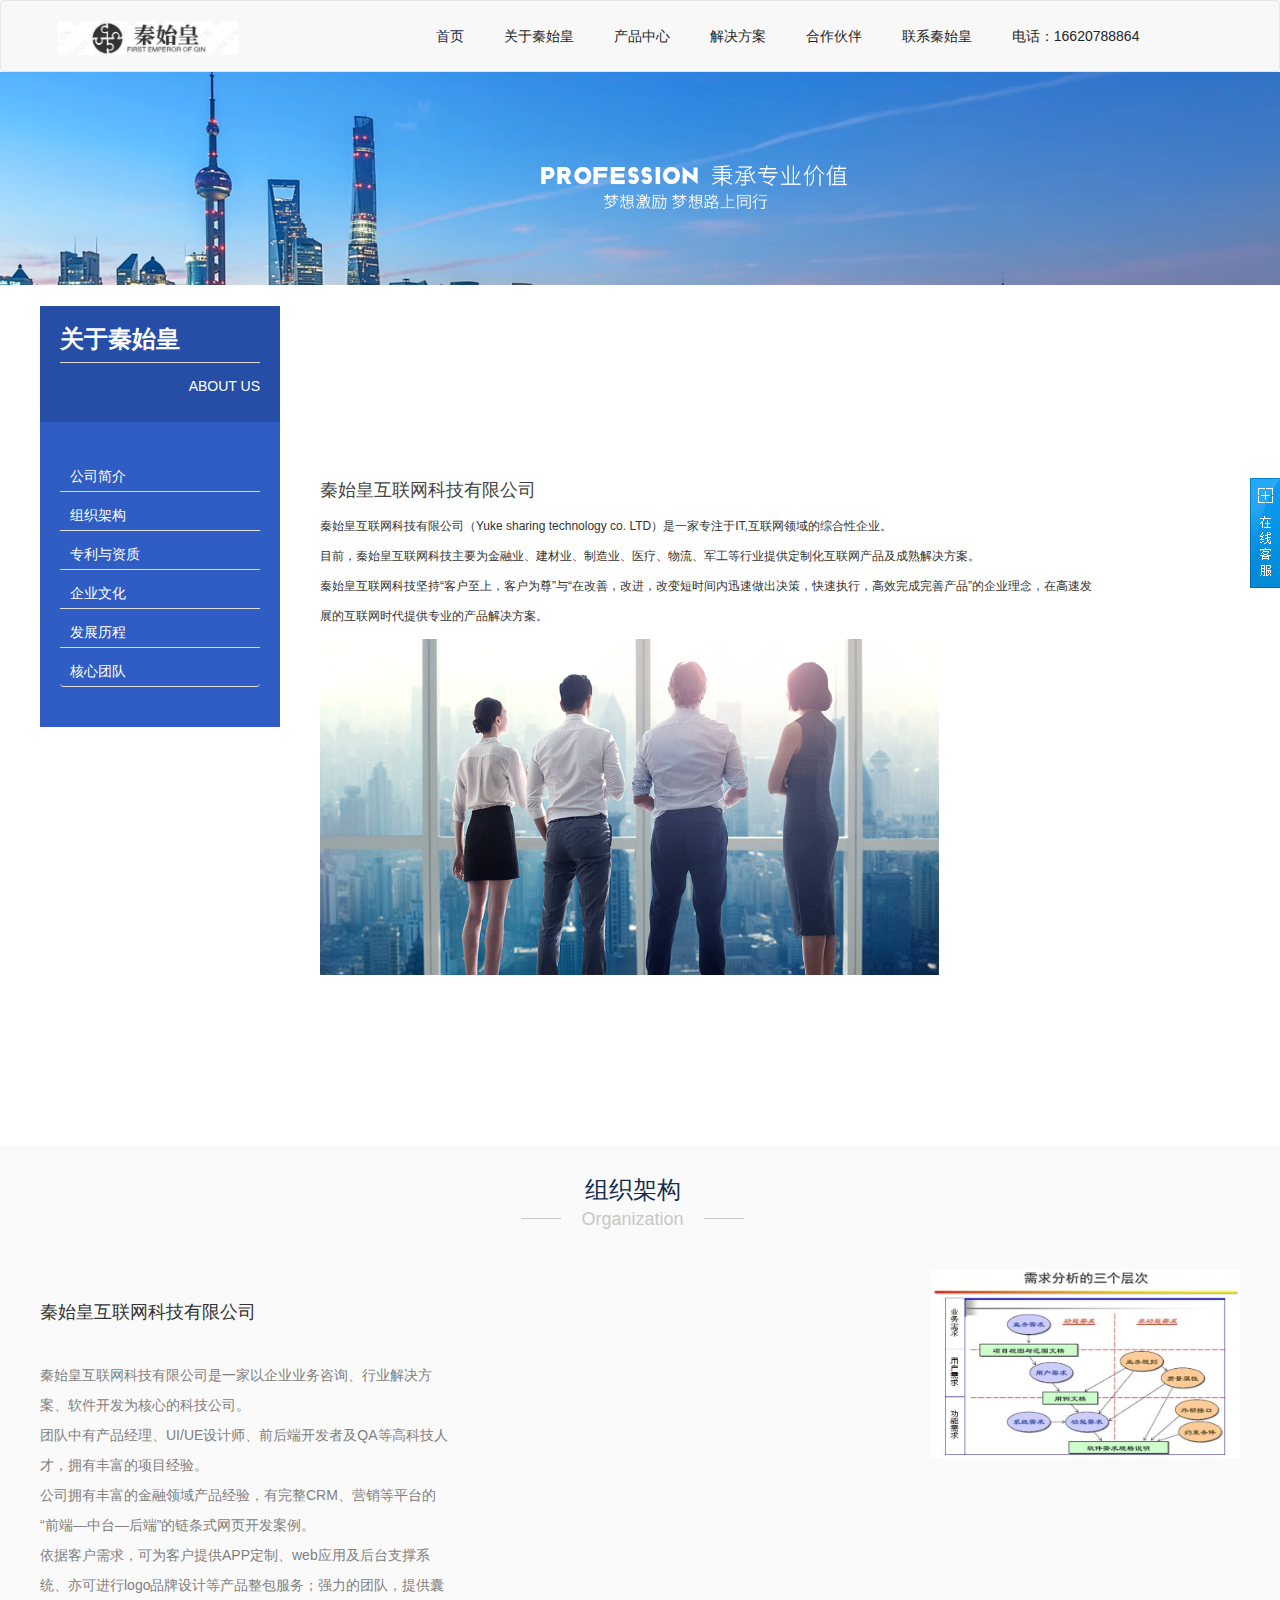
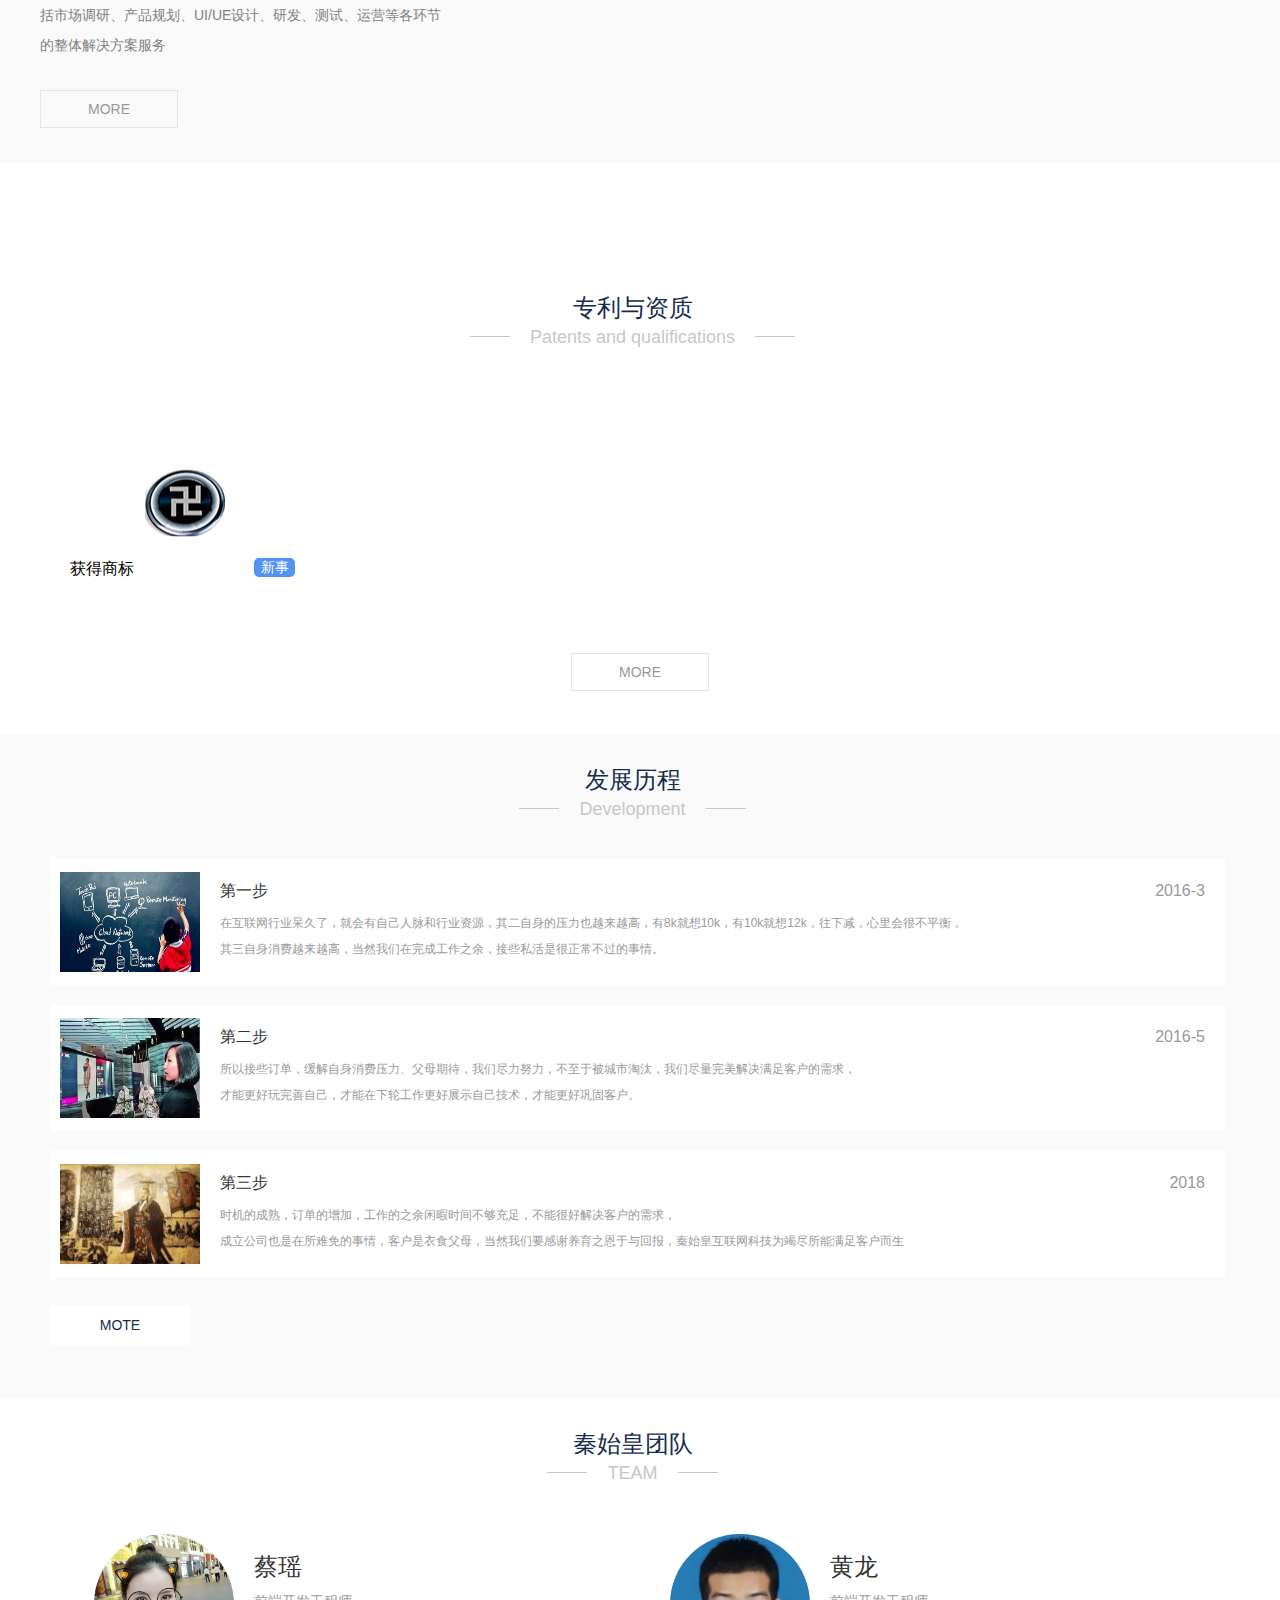
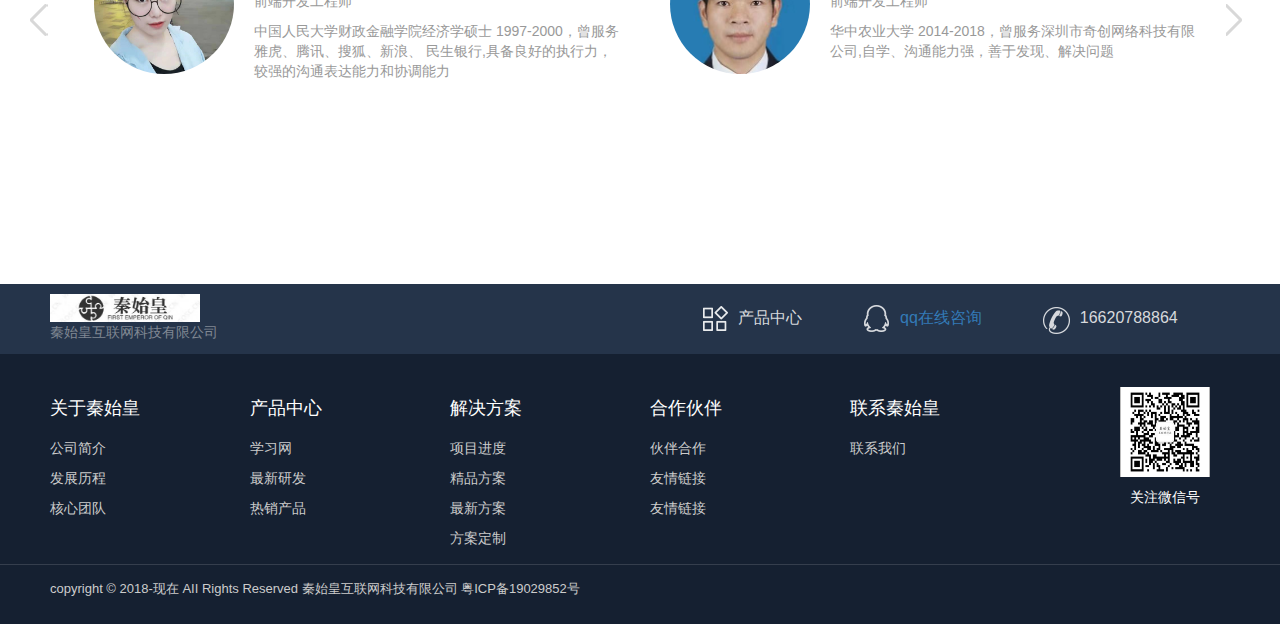
==== commit 35132149: "撒大事" ====
--- a/page/about.html
+++ b/page/about.html
@@ -71,6 +71,7 @@
                         </ul>
                     </div>
                 </li>
+                <li><a href="tel:16620788864">电话：16620788864</a></li>
             </ul>
           
         </div>
@@ -304,7 +305,7 @@
         <div class="copyrone">
             <div class="w1200">
                 <dl class="col-lg-3 ">
-                    <dt><img src="../img/copyright.png"></dt>
+                    <dt><img src="../img/logo.png"></dt>
                     <dd>秦始皇互联网科技有限公司</dd>
                 </dl>
                 <ul class="col-lg-6 pull-right">
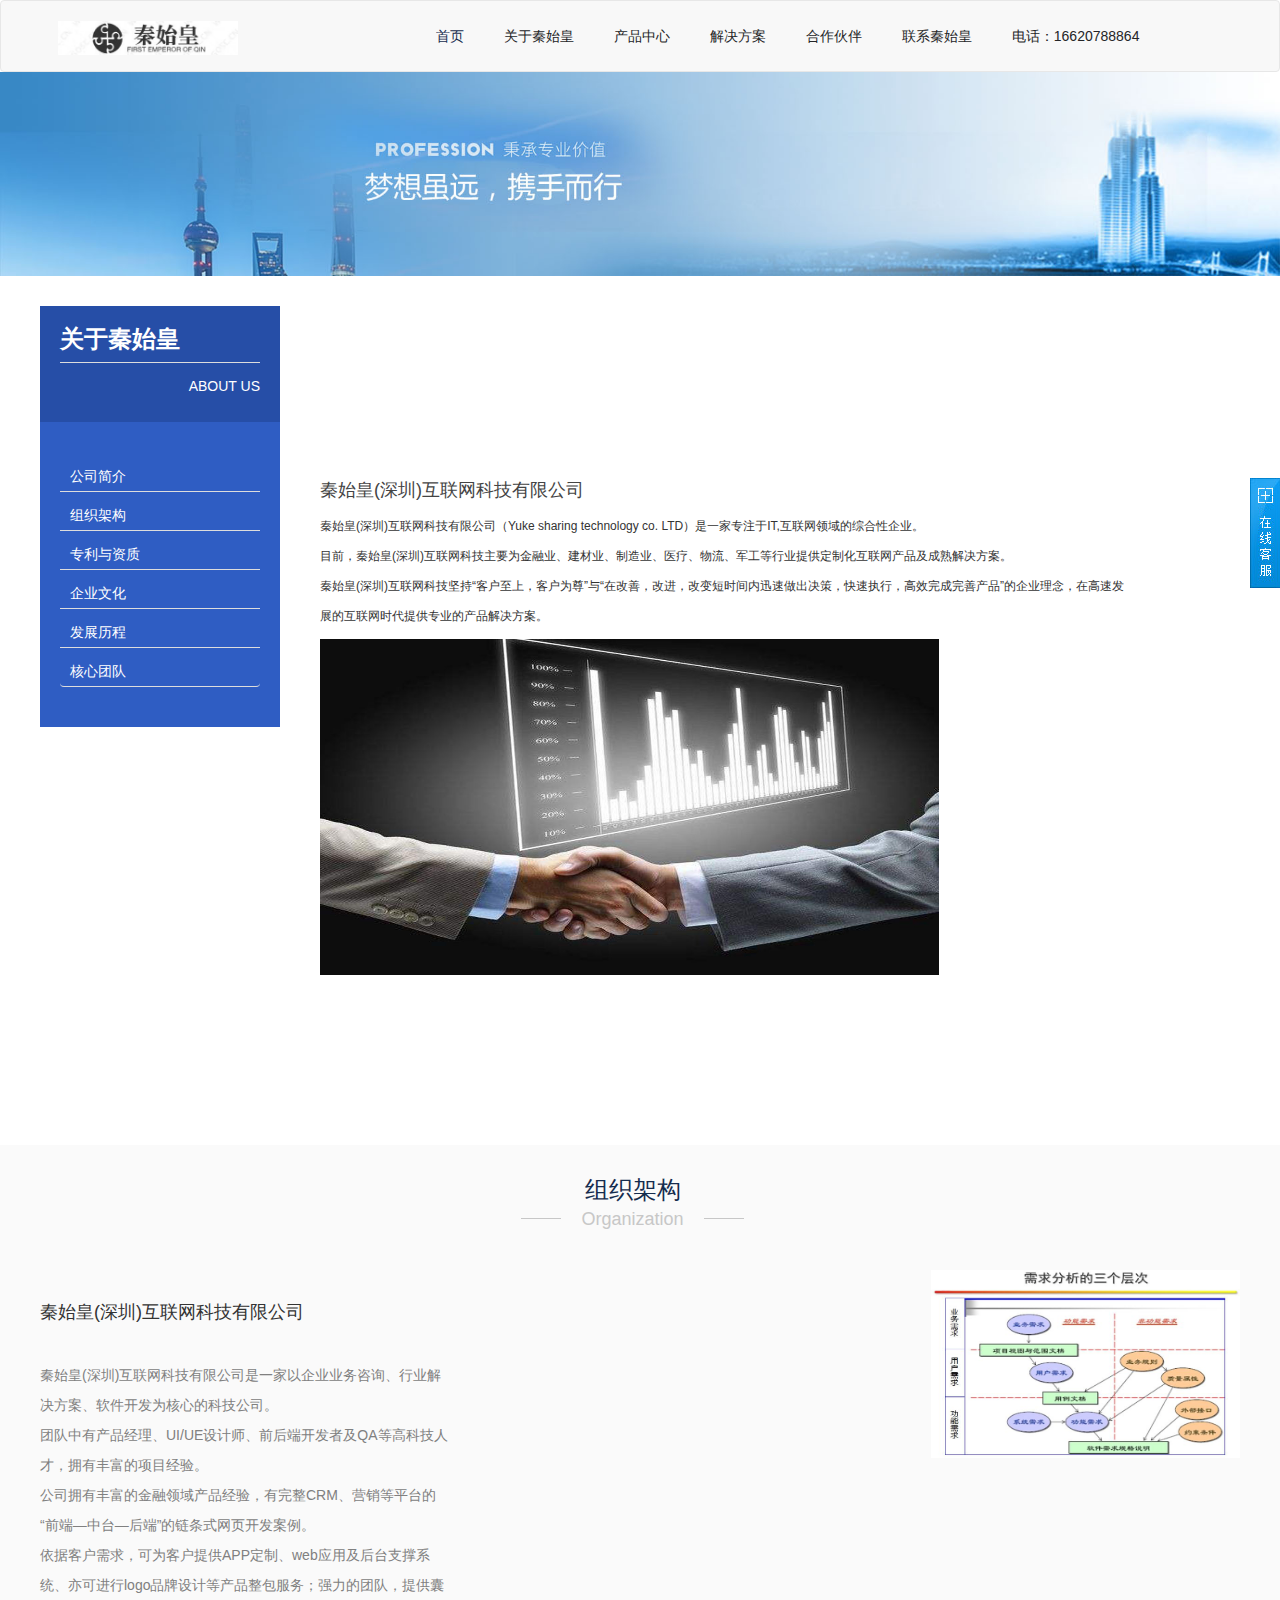
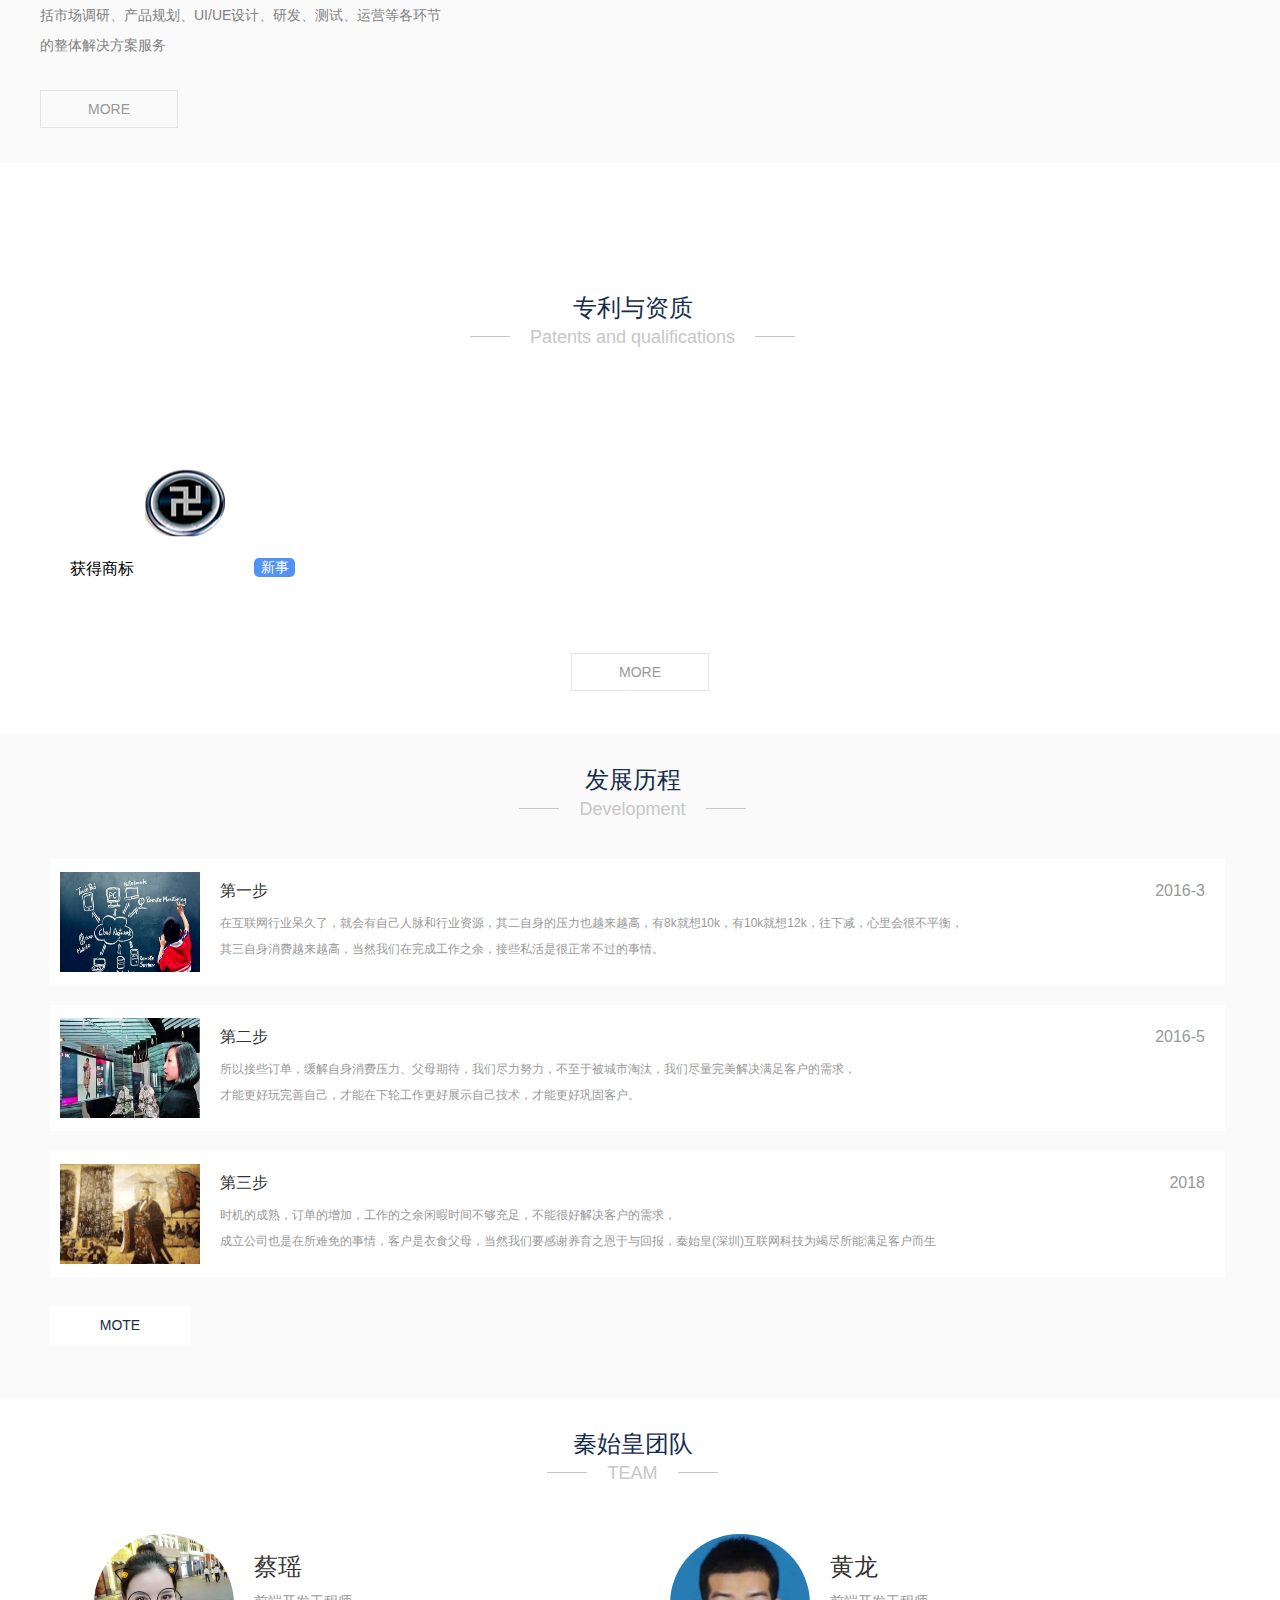
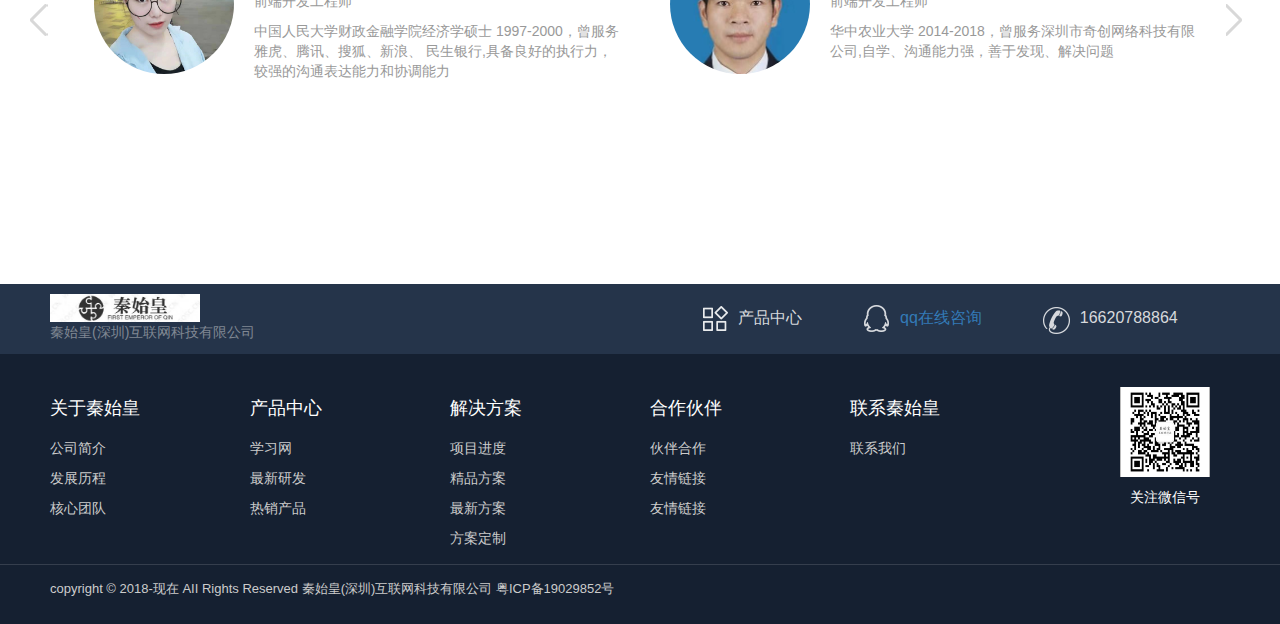
==== commit 8bcda085: "assay" ====
--- a/page/about.html
+++ b/page/about.html
@@ -2,7 +2,7 @@
 <html>
 <head>
     <meta http-equiv="Content-Type" content="text/html; charset=utf-8">
-    <title>秦始皇互联网科技官网</title>
+    <title>秦始皇(深圳)互联网科技官网</title>
     <link rel="stylesheet" href="../css/layout.css">
     <link rel="stylesheet" href="../css/bootstrap.css">
     <link rel="stylesheet" href="../css/index.css">
@@ -80,7 +80,7 @@
  
    
 	<div class="about">
-    	<img src="../img/about.png">
+    	<img src="../img/about.jpg">
     </div>
     <div class="w1200">
  <!--左导航-->
@@ -102,14 +102,14 @@
         </div>
     <!--中间内容-->   
         <div class="company" id="intro">
-        	 <h4>秦始皇互联网科技有限公司</h4>
+        	 <h4>秦始皇(深圳)互联网科技有限公司</h4>
         	<span>
-                    秦始皇互联网科技有限公司（Yuke sharing technology co. LTD）是一家专注于IT,互联网领域的综合性企业。<br>目前，秦始皇互联网科技主要为金融业、建材业、制造业、医疗、物流、军工等行业提供定制化互联网产品及成熟解决方案。<br>秦始皇互联网科技坚持“客户至上，客户为尊”与“在改善，改进，改变短时间内迅速做出决策，快速执行，高效完成完善产品”的企业理念，在高速发<br>展的互联网时代提供专业的产品解决方案。
+                    秦始皇(深圳)互联网科技有限公司（Yuke sharing technology co. LTD）是一家专注于IT,互联网领域的综合性企业。<br>目前，秦始皇(深圳)互联网科技主要为金融业、建材业、制造业、医疗、物流、军工等行业提供定制化互联网产品及成熟解决方案。<br>秦始皇(深圳)互联网科技坚持“客户至上，客户为尊”与“在改善，改进，改变短时间内迅速做出决策，快速执行，高效完成完善产品”的企业理念，在高速发<br>展的互联网时代提供专业的产品解决方案。
                 
             	
 
             </span>
-        	<img src="../img/company.png">
+        	<img src="../imgs/intro.jpg">
         </div>    
     </div>
 
@@ -121,9 +121,9 @@
         </div>
         <div class="w1200">
             <dl>
-                <dt>秦始皇互联网科技有限公司</dt>
+                <dt>秦始皇(深圳)互联网科技有限公司</dt>
                 <dd>
-                        秦始皇互联网科技有限公司是一家以企业业务咨询、行业解决方案、软件开发为核心的科技公司。<br>
+                    秦始皇(深圳)互联网科技有限公司是一家以企业业务咨询、行业解决方案、软件开发为核心的科技公司。<br>
                         团队中有产品经理、UI/UE设计师、前后端开发者及QA等高科技人才，拥有丰富的项目经验。<br>
                         公司拥有丰富的金融领域产品经验，有完整CRM、营销等平台的“前端—中台—后端”的链条式网页开发案例。<br>依据客户需求，可为客户提供APP定制、web应用及后台支撑系统、亦可进行logo品牌设计等产品整包服务；强力的团队，提供囊括市场调研、产品规划、UI/UE设计、研发、测试、运营等各环节的整体解决方案服务
                 </dd>
@@ -203,7 +203,7 @@
                 <dl>
                     <img src="../imgs/information/qinshihuang.jpg" class="fl">
                     <dt>第三步<i class="fr">2018</i></dt>
-                    <dd>时机的成熟，订单的增加，工作的之余闲暇时间不够充足，不能很好解决客户的需求，<br>成立公司也是在所难免的事情，客户是衣食父母，当然我们要感谢养育之恩于与回报，秦始皇互联网科技为竭尽所能满足客户而生</dd>
+                    <dd>时机的成熟，订单的增加，工作的之余闲暇时间不够充足，不能很好解决客户的需求，<br>成立公司也是在所难免的事情，客户是衣食父母，当然我们要感谢养育之恩于与回报，秦始皇(深圳)互联网科技为竭尽所能满足客户而生</dd>
                 </dl>
                 <input type="button" value="MOTE">
             </span>
@@ -306,7 +306,7 @@
             <div class="w1200">
                 <dl class="col-lg-3 ">
                     <dt><img src="../img/logo.png"></dt>
-                    <dd>秦始皇互联网科技有限公司</dd>
+                    <dd>秦始皇(深圳)互联网科技有限公司</dd>
                 </dl>
                 <ul class="col-lg-6 pull-right">
                     <li><img src="../img/copyrone1.png">产品中心</li>
@@ -360,7 +360,7 @@
         </div>
         <div class="base">
             <div class="w1200">
-                <p class="col-lg-6 pull-left">copyright © 2018-现在 AII Rights Reserved 秦始皇互联网科技有限公司  <a href="https://www.miibeian.gov.cn/" target="_blank">粤ICP备19029852号</a> </p>
+                <p class="col-lg-6 pull-left">copyright © 2018-现在 AII Rights Reserved 秦始皇(深圳)互联网科技有限公司  <a href="https://www.miibeian.gov.cn/" target="_blank">粤ICP备19029852号</a> </p>
                 <!-- <p class="pull-right">技术支持：水禾田科技软件有限公司 粤ICP备XXXXXXXX号</p> -->
             </div>
         </div>
--- a/css/layout.css
+++ b/css/layout.css
@@ -125,7 +125,7 @@
 .rowSpan a:nth-child(5){background:url(../img/business.png) -684px top no-repeat;}
 .rowSpan a:nth-child(6){background:url(../img/business.png) -855px top no-repeat;}
 .rowSpan a:nth-child(7){background:url(../img/business.png) -1026px top no-repeat;}
-.business .wrap{width: 340px;margin: auto;}
+.business .wrap{width: 170px;margin: auto;}
 .rowSpan a:hover{text-decoration:none; box-shadow: 3px 0px 12px 0px #ececec; -webkit-transform: scale(1.1);
     -moz-transform:scale(1.1); transform:scale(1.1);}
 
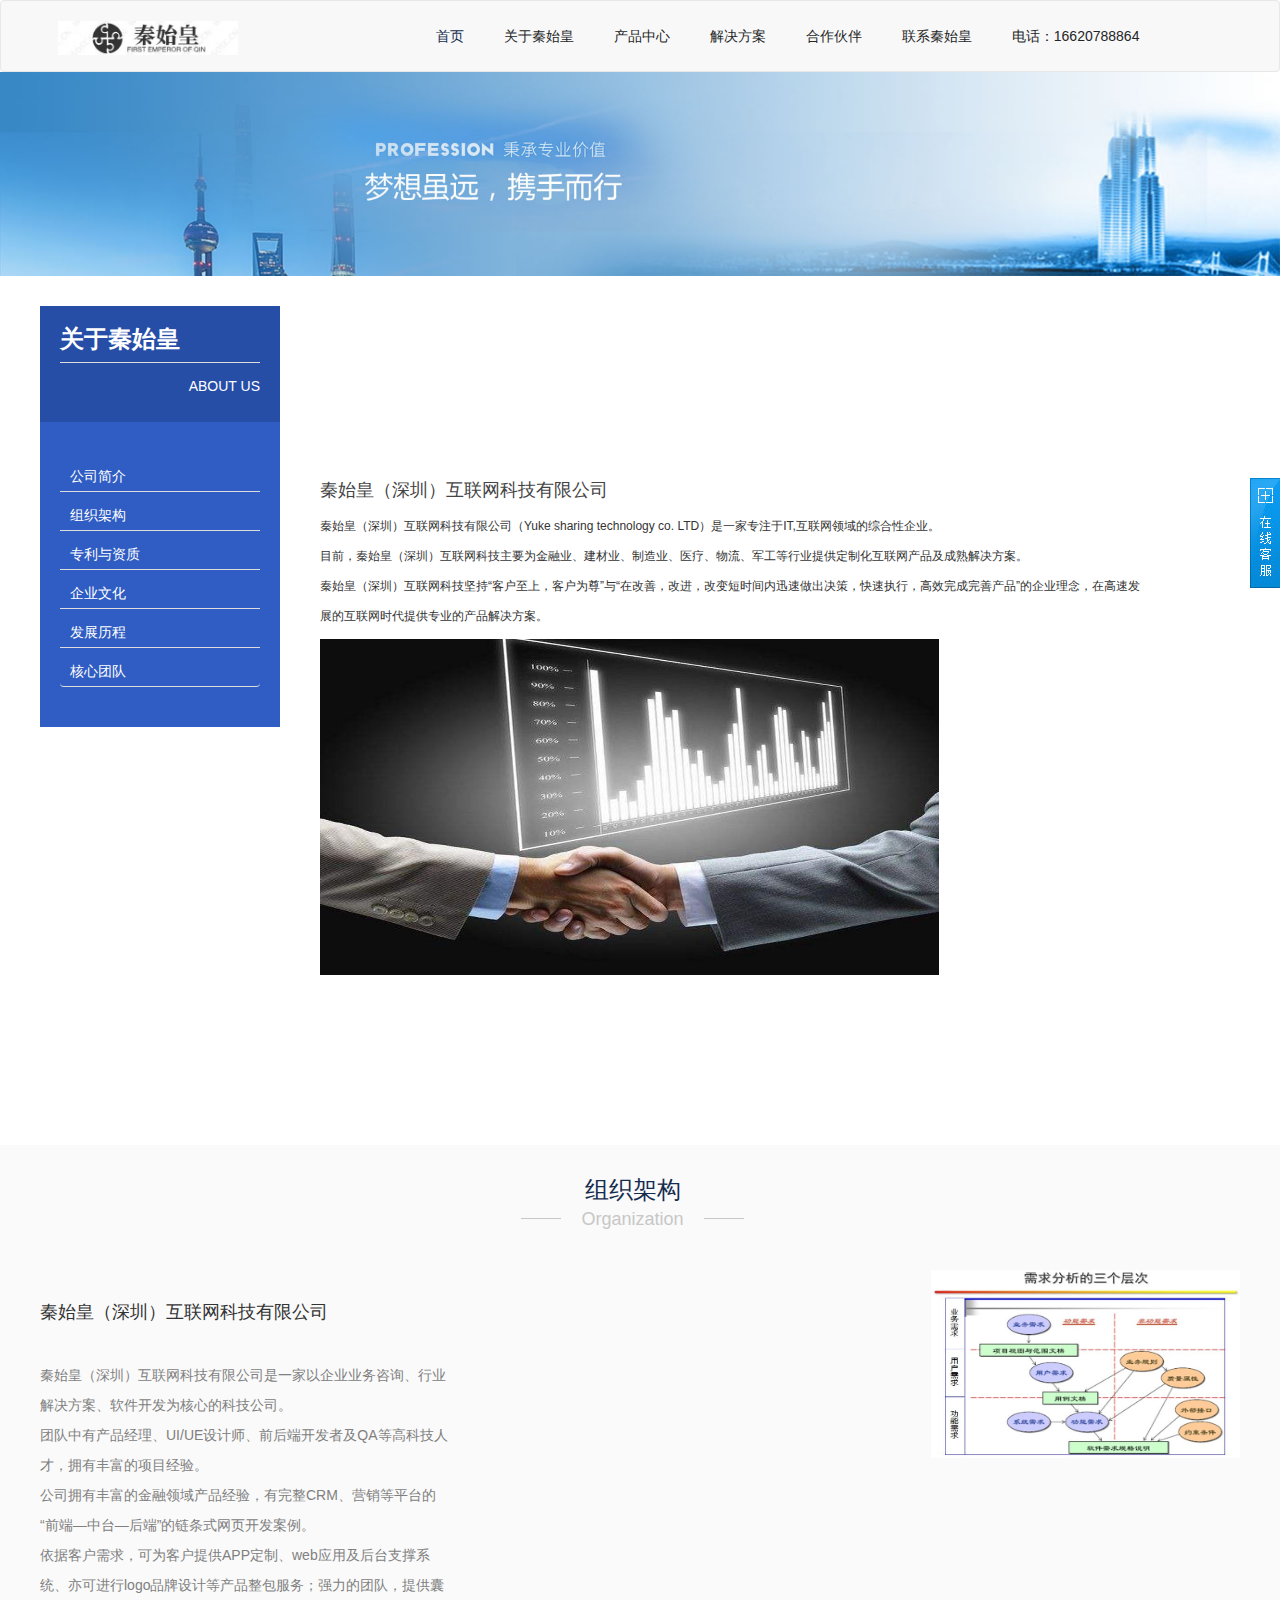
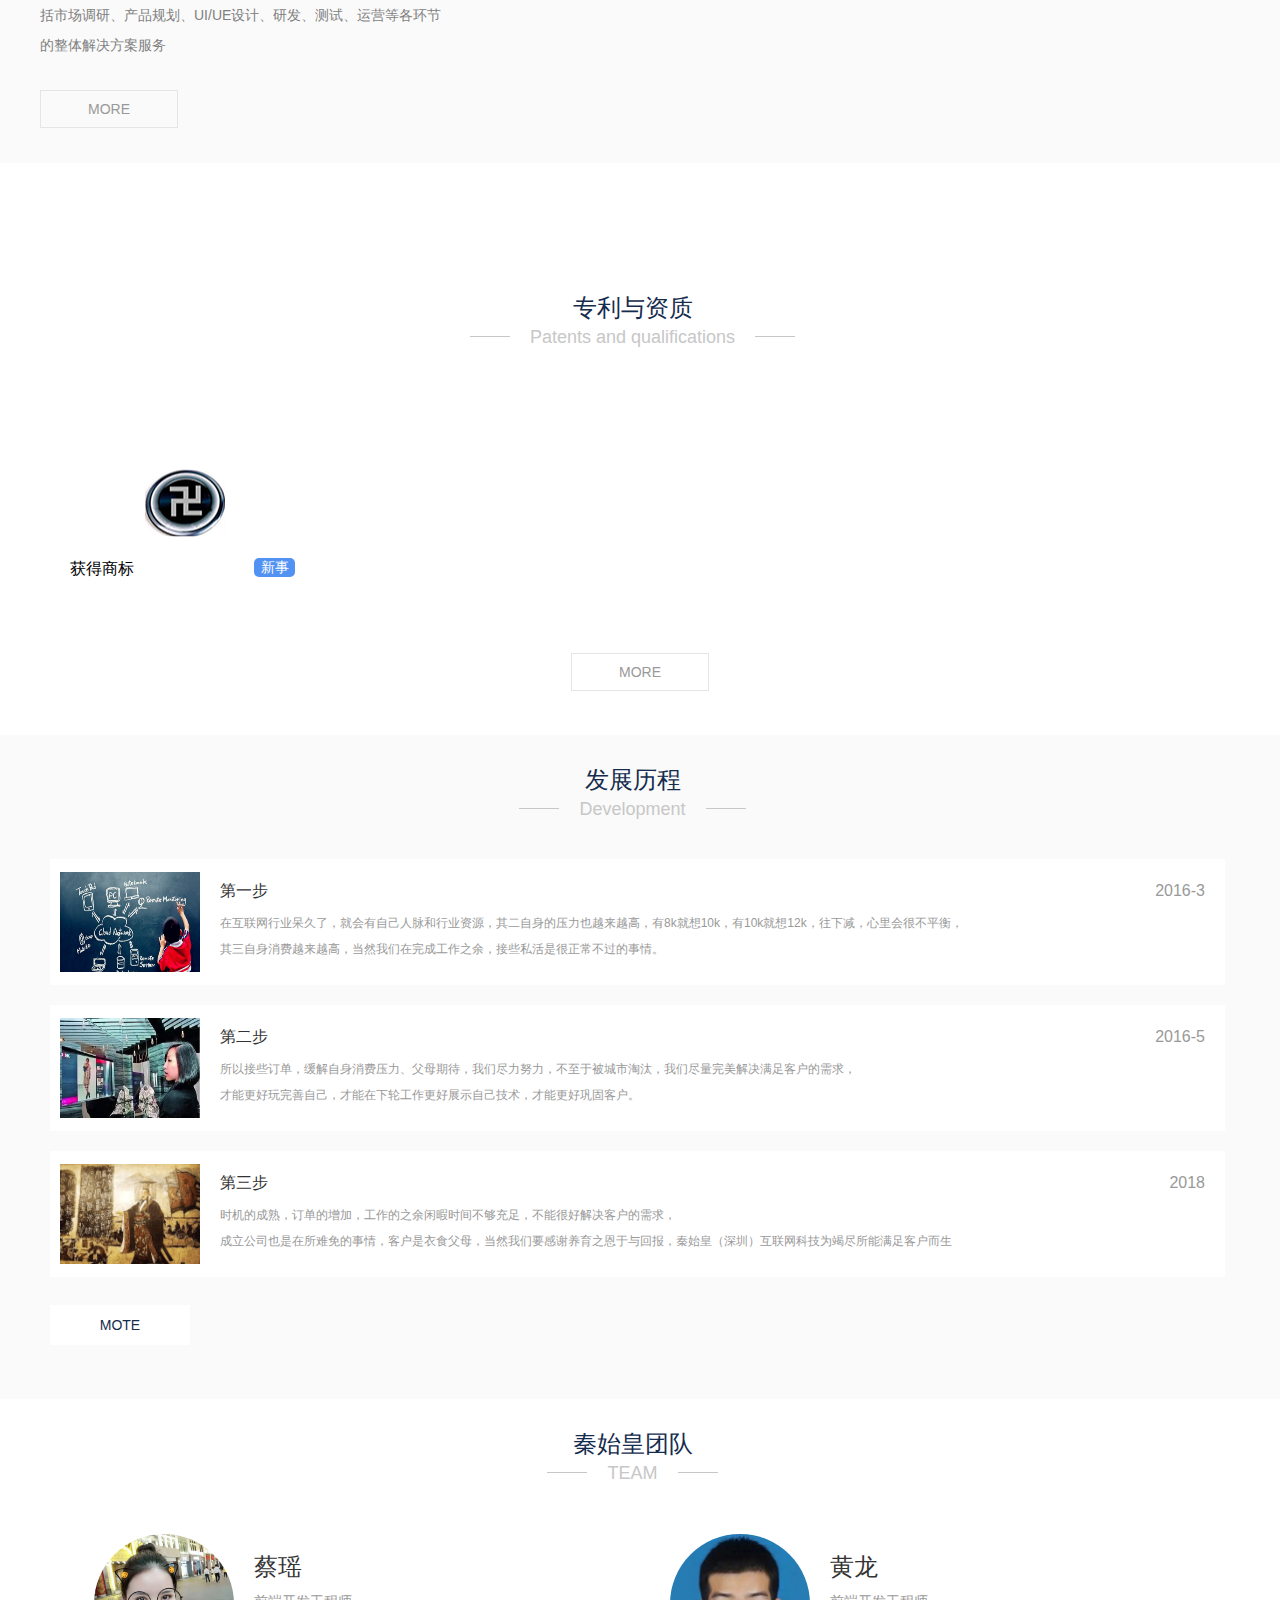
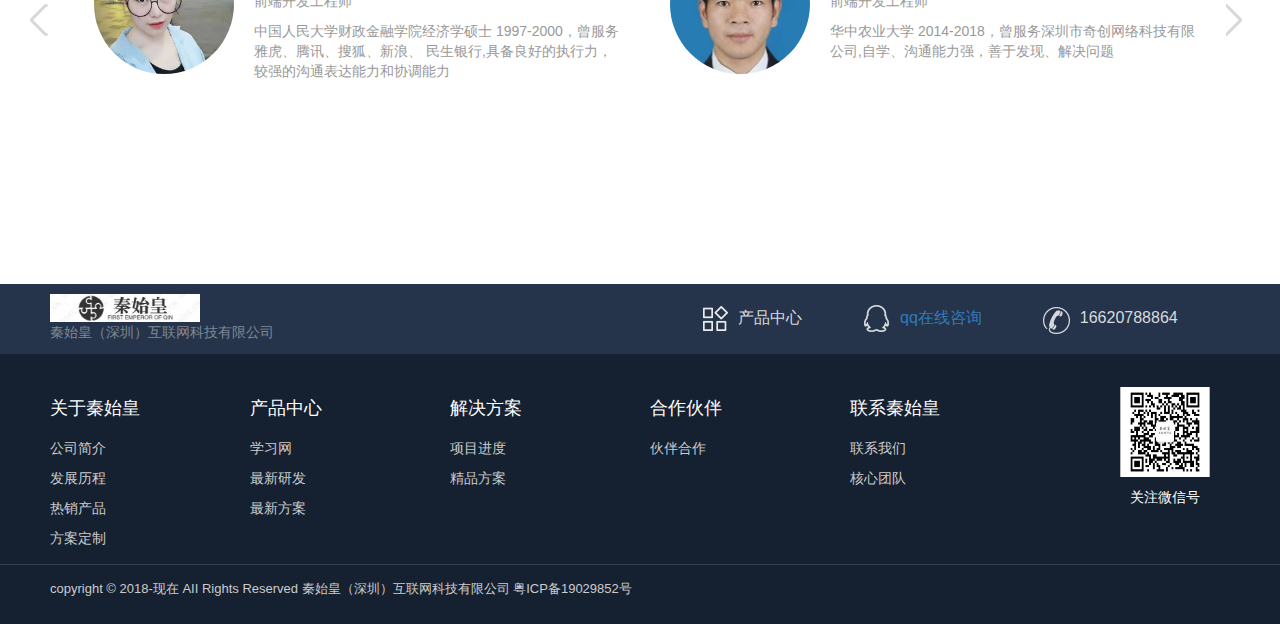
==== commit 0d7aafd7: "恶趣味企鹅" ====
--- a/page/about.html
+++ b/page/about.html
@@ -2,7 +2,7 @@
 <html>
 <head>
     <meta http-equiv="Content-Type" content="text/html; charset=utf-8">
-    <title>秦始皇(深圳)互联网科技官网</title>
+    <title>秦始皇（深圳）互联网科技官网</title>
     <link rel="stylesheet" href="../css/layout.css">
     <link rel="stylesheet" href="../css/bootstrap.css">
     <link rel="stylesheet" href="../css/index.css">
@@ -102,9 +102,9 @@
         </div>
     <!--中间内容-->   
         <div class="company" id="intro">
-        	 <h4>秦始皇(深圳)互联网科技有限公司</h4>
+        	 <h4>秦始皇（深圳）互联网科技有限公司</h4>
         	<span>
-                    秦始皇(深圳)互联网科技有限公司（Yuke sharing technology co. LTD）是一家专注于IT,互联网领域的综合性企业。<br>目前，秦始皇(深圳)互联网科技主要为金融业、建材业、制造业、医疗、物流、军工等行业提供定制化互联网产品及成熟解决方案。<br>秦始皇(深圳)互联网科技坚持“客户至上，客户为尊”与“在改善，改进，改变短时间内迅速做出决策，快速执行，高效完成完善产品”的企业理念，在高速发<br>展的互联网时代提供专业的产品解决方案。
+                    秦始皇（深圳）互联网科技有限公司（Yuke sharing technology co. LTD）是一家专注于IT,互联网领域的综合性企业。<br>目前，秦始皇（深圳）互联网科技主要为金融业、建材业、制造业、医疗、物流、军工等行业提供定制化互联网产品及成熟解决方案。<br>秦始皇（深圳）互联网科技坚持“客户至上，客户为尊”与“在改善，改进，改变短时间内迅速做出决策，快速执行，高效完成完善产品”的企业理念，在高速发<br>展的互联网时代提供专业的产品解决方案。
                 
             	
 
@@ -121,9 +121,9 @@
         </div>
         <div class="w1200">
             <dl>
-                <dt>秦始皇(深圳)互联网科技有限公司</dt>
+                <dt>秦始皇（深圳）互联网科技有限公司</dt>
                 <dd>
-                    秦始皇(深圳)互联网科技有限公司是一家以企业业务咨询、行业解决方案、软件开发为核心的科技公司。<br>
+                    秦始皇（深圳）互联网科技有限公司是一家以企业业务咨询、行业解决方案、软件开发为核心的科技公司。<br>
                         团队中有产品经理、UI/UE设计师、前后端开发者及QA等高科技人才，拥有丰富的项目经验。<br>
                         公司拥有丰富的金融领域产品经验，有完整CRM、营销等平台的“前端—中台—后端”的链条式网页开发案例。<br>依据客户需求，可为客户提供APP定制、web应用及后台支撑系统、亦可进行logo品牌设计等产品整包服务；强力的团队，提供囊括市场调研、产品规划、UI/UE设计、研发、测试、运营等各环节的整体解决方案服务
                 </dd>
@@ -203,7 +203,7 @@
                 <dl>
                     <img src="../imgs/information/qinshihuang.jpg" class="fl">
                     <dt>第三步<i class="fr">2018</i></dt>
-                    <dd>时机的成熟，订单的增加，工作的之余闲暇时间不够充足，不能很好解决客户的需求，<br>成立公司也是在所难免的事情，客户是衣食父母，当然我们要感谢养育之恩于与回报，秦始皇(深圳)互联网科技为竭尽所能满足客户而生</dd>
+                    <dd>时机的成熟，订单的增加，工作的之余闲暇时间不够充足，不能很好解决客户的需求，<br>成立公司也是在所难免的事情，客户是衣食父母，当然我们要感谢养育之恩于与回报，秦始皇（深圳）互联网科技为竭尽所能满足客户而生</dd>
                 </dl>
                 <input type="button" value="MOTE">
             </span>
@@ -306,7 +306,7 @@
             <div class="w1200">
                 <dl class="col-lg-3 ">
                     <dt><img src="../img/logo.png"></dt>
-                    <dd>秦始皇(深圳)互联网科技有限公司</dd>
+                    <dd>秦始皇（深圳）互联网科技有限公司</dd>
                 </dl>
                 <ul class="col-lg-6 pull-right">
                     <li><img src="../img/copyrone1.png">产品中心</li>
@@ -339,13 +339,13 @@
                     <a href="about.html#develop" class="col-lg-2">发展历程</a>
                     <a href="product.html#NEWPRINT" class="col-lg-2">最新研发</a>
                     <a href="program.html#competitive" class="col-lg-2"> 精品方案</a>
-                    <a href="http://m.jxpiy.top/h.3PmAWFj" class="col-lg-2" target="_blank" title="淘宝女装"> 友情链接</a>
+                    <!-- <a href="http://m.jxpiy.top/h.3PmAWFj" class="col-lg-2" target="_blank" title="淘宝女装"> 友情链接</a> -->
                     <a href="" class="col-lg-2">&nbsp;</a>
 
                     <a href="about.html#coreTeam" class="col-lg-2">核心团队</a>
                     <a href="product.html#hotSell" class="col-lg-2">热销产品</a>
                     <a href="program.html#newest" class="col-lg-2"> 最新方案</a>
-                    <a href="https://m.tb.cn/h.3l1ty1R" class="col-lg-2" target="_blank" title="淘宝男装"> 友情链接</a>
+                   <!--  <a href="https://m.tb.cn/h.3l1ty1R" class="col-lg-2" target="_blank" title="淘宝男装"> 友情链接</a> -->
                     <a href="" class="col-lg-2">&nbsp;</a>
 
                     <a href="" class="col-lg-2">&nbsp;</a>
@@ -360,7 +360,7 @@
         </div>
         <div class="base">
             <div class="w1200">
-                <p class="col-lg-6 pull-left">copyright © 2018-现在 AII Rights Reserved 秦始皇(深圳)互联网科技有限公司  <a href="https://www.miibeian.gov.cn/" target="_blank">粤ICP备19029852号</a> </p>
+                <p class="col-lg-7 pull-left">copyright © 2018-现在 AII Rights Reserved 秦始皇（深圳）互联网科技有限公司  <a href="https://www.miibeian.gov.cn/" target="_blank">粤ICP备19029852号</a> </p>
                 <!-- <p class="pull-right">技术支持：水禾田科技软件有限公司 粤ICP备XXXXXXXX号</p> -->
             </div>
         </div>
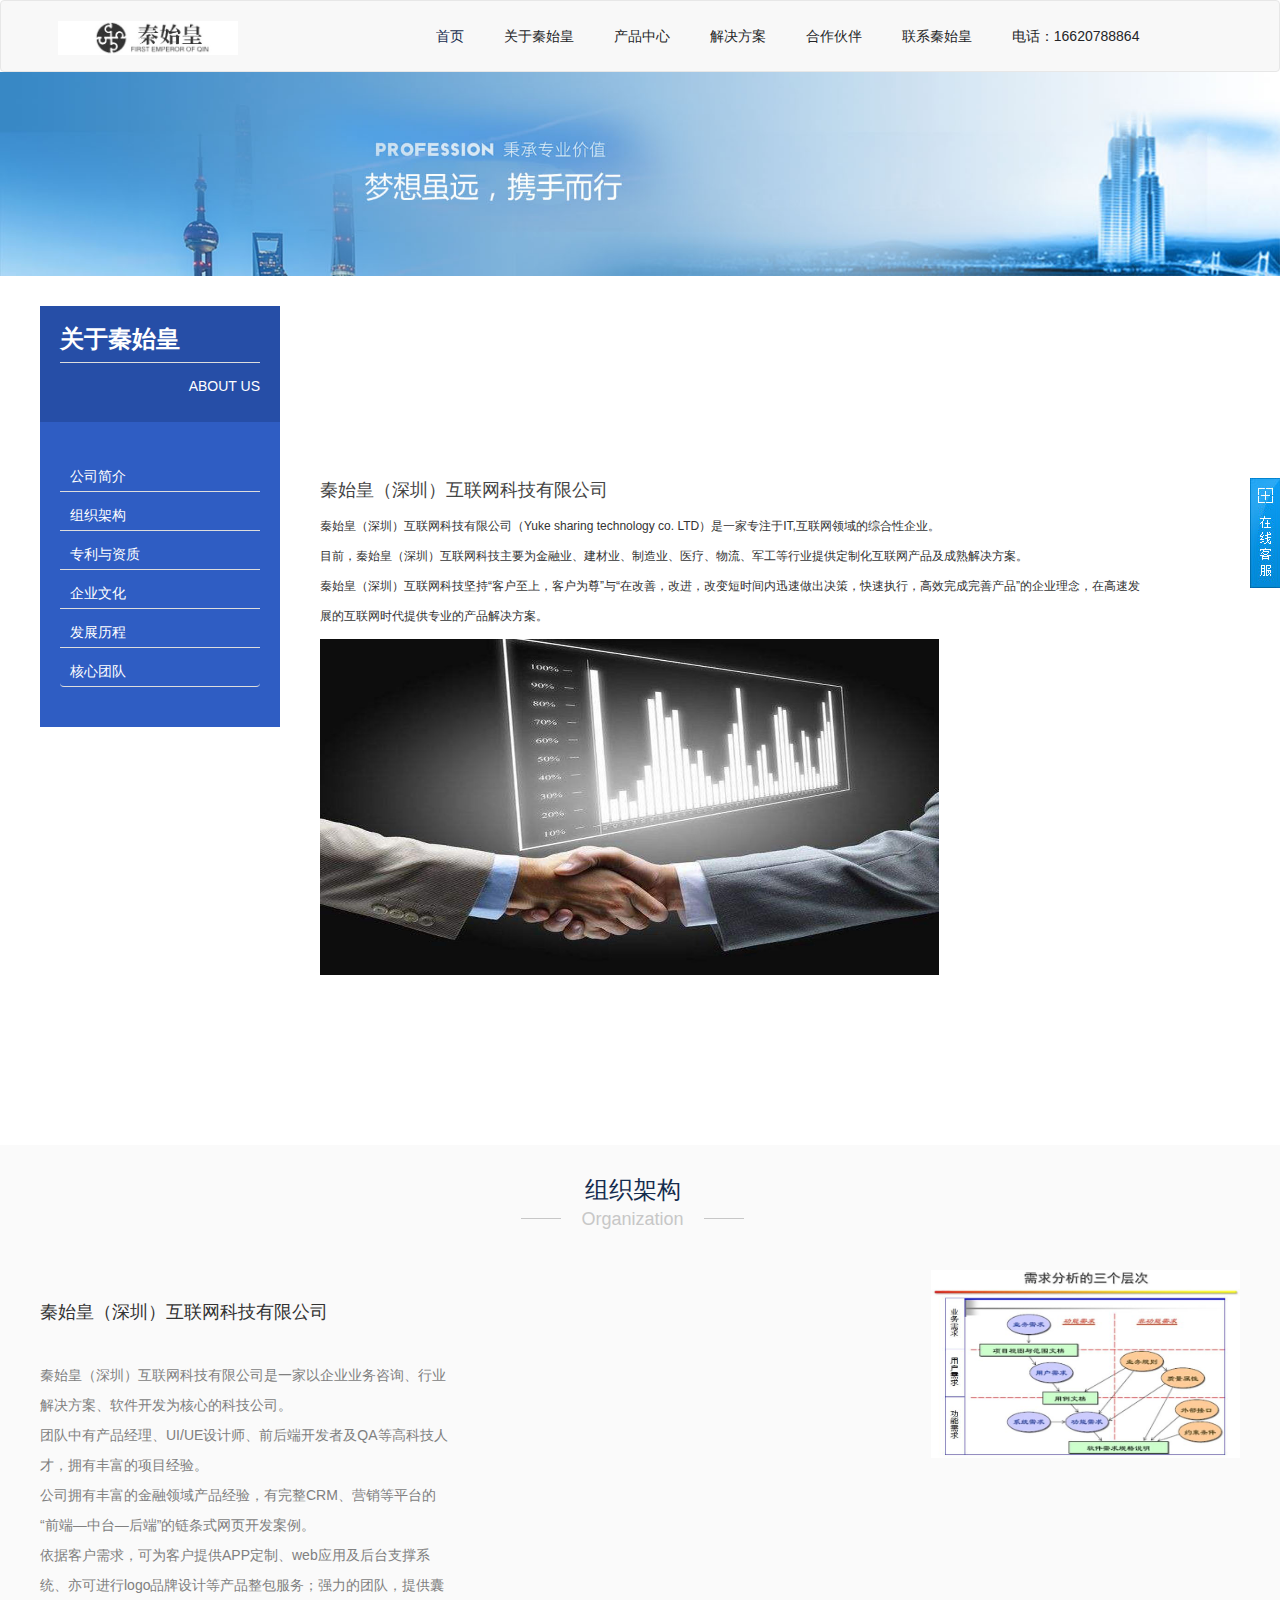
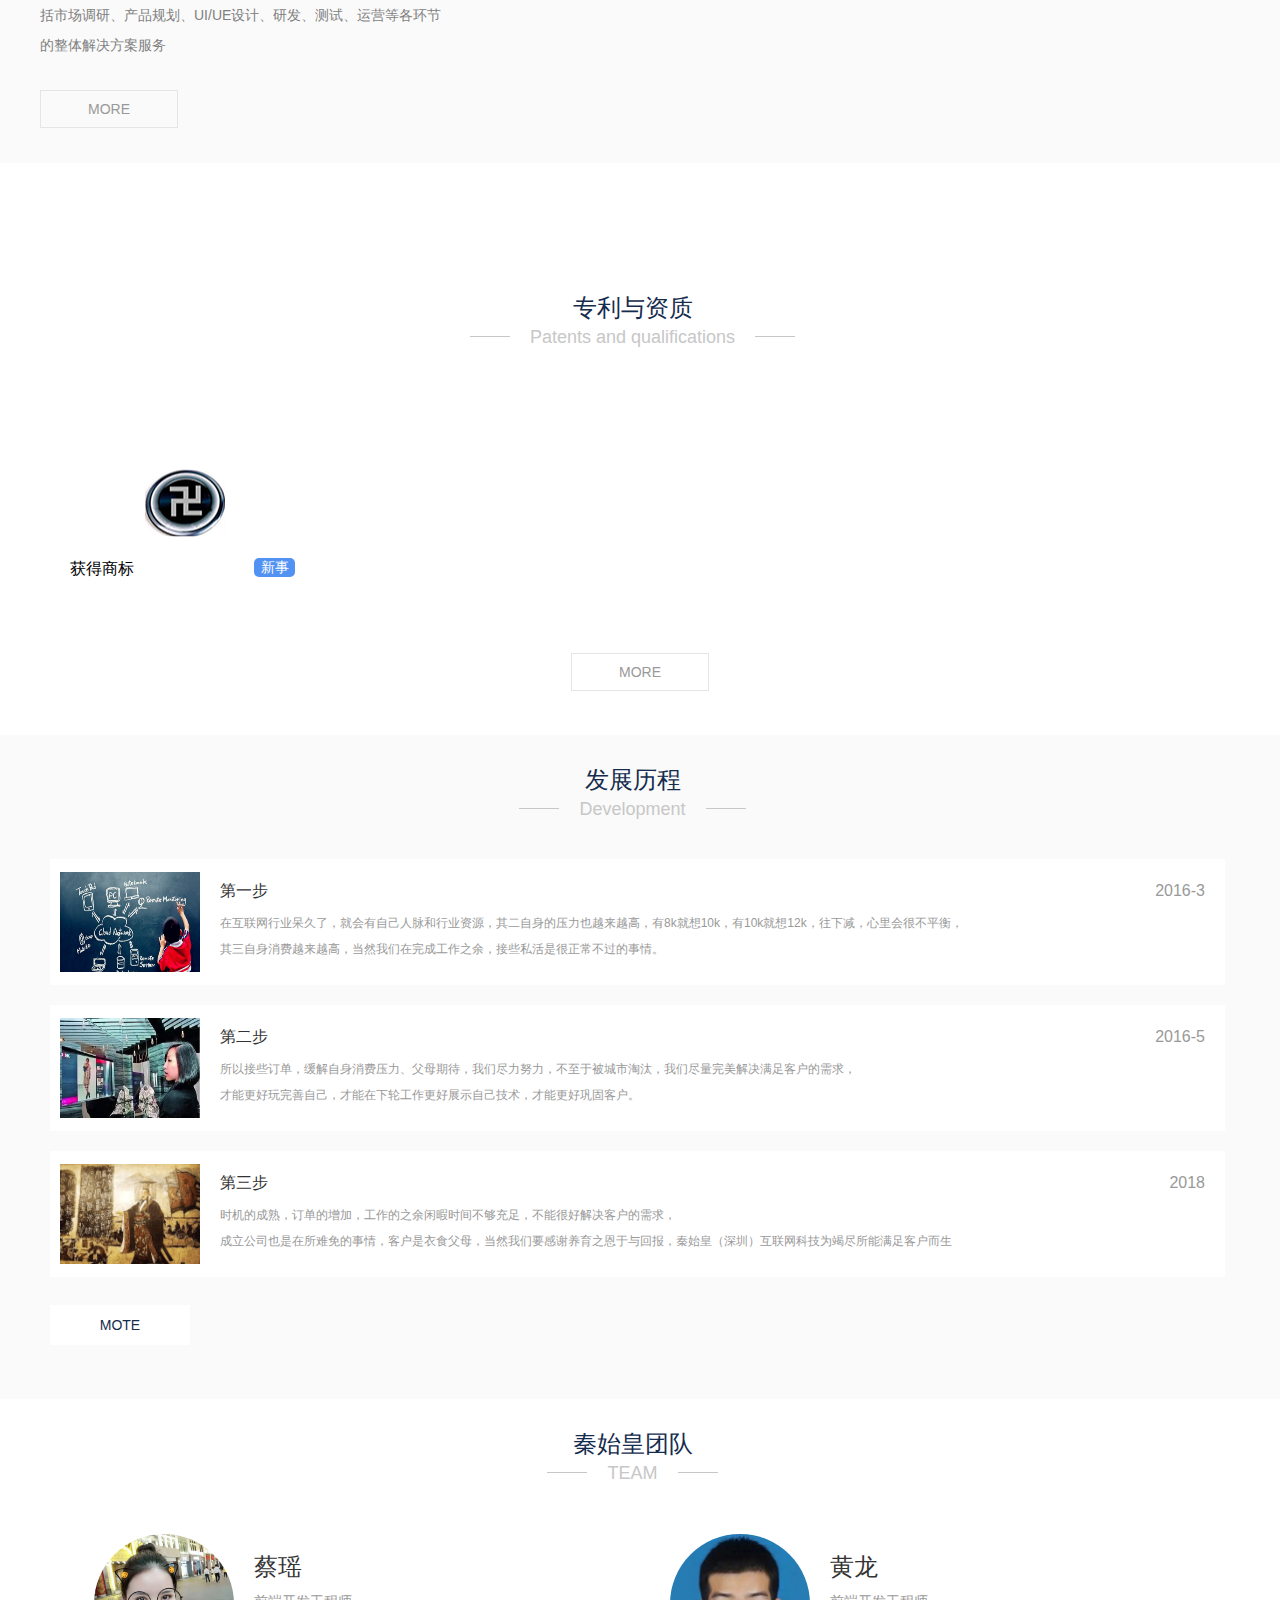
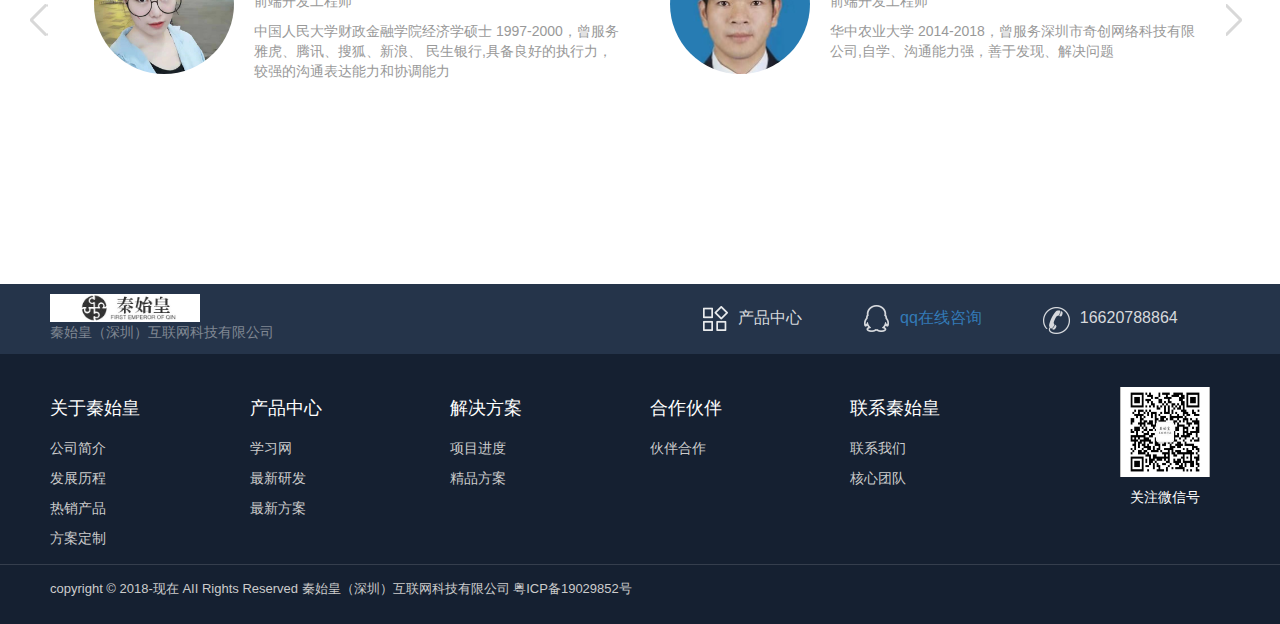
==== commit e0c130e1: "da" ====
--- a/page/about.html
+++ b/page/about.html
@@ -360,7 +360,7 @@
         </div>
         <div class="base">
             <div class="w1200">
-                <p class="col-lg-7 pull-left">copyright © 2018-现在 AII Rights Reserved 秦始皇（深圳）互联网科技有限公司  <a href="https://www.miibeian.gov.cn/" target="_blank">粤ICP备19029852号</a> </p>
+                <p class="col-lg-7 pull-left">copyright © 2018-现在 AII Rights Reserved 秦始皇（深圳）互联网科技有限公司  <a href="https://www.beian.miit.gov.cn/" target="_blank">粤ICP备19029852号</a> </p>
                 <!-- <p class="pull-right">技术支持：水禾田科技软件有限公司 粤ICP备XXXXXXXX号</p> -->
             </div>
         </div>
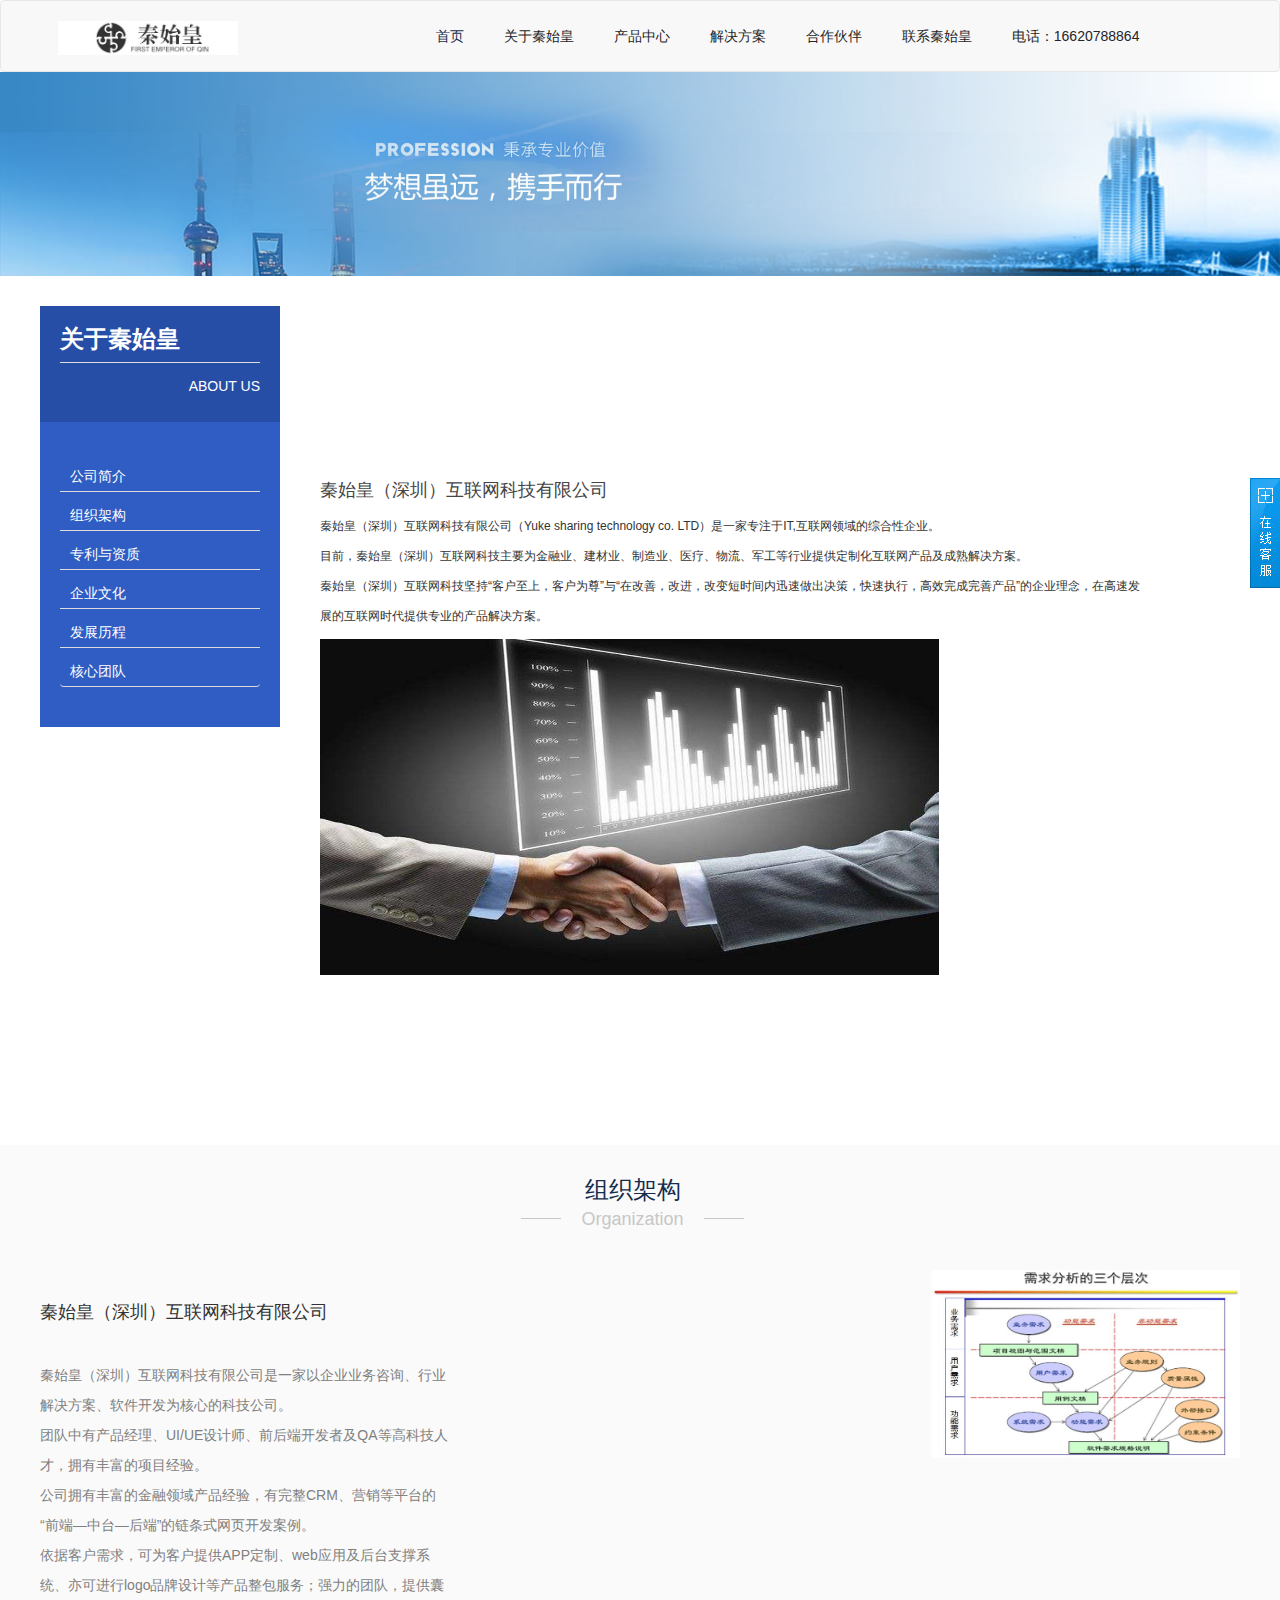
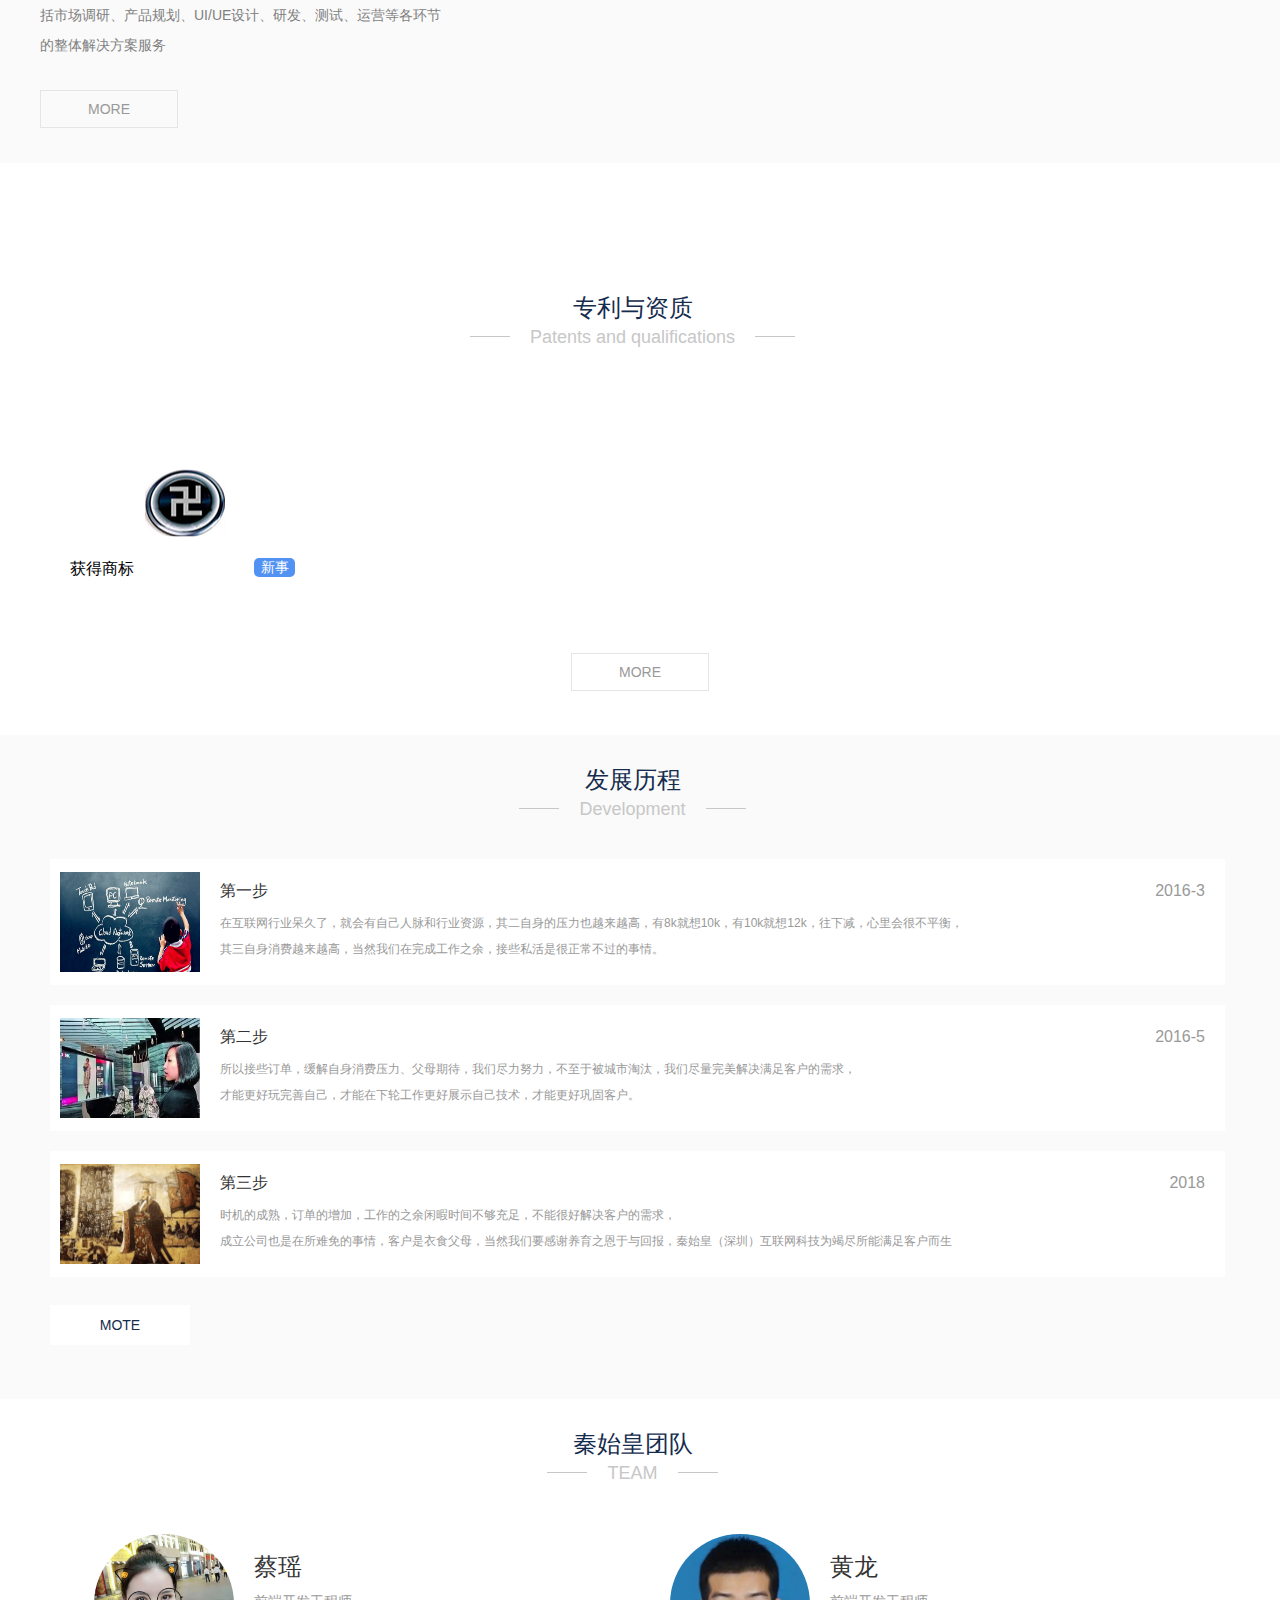
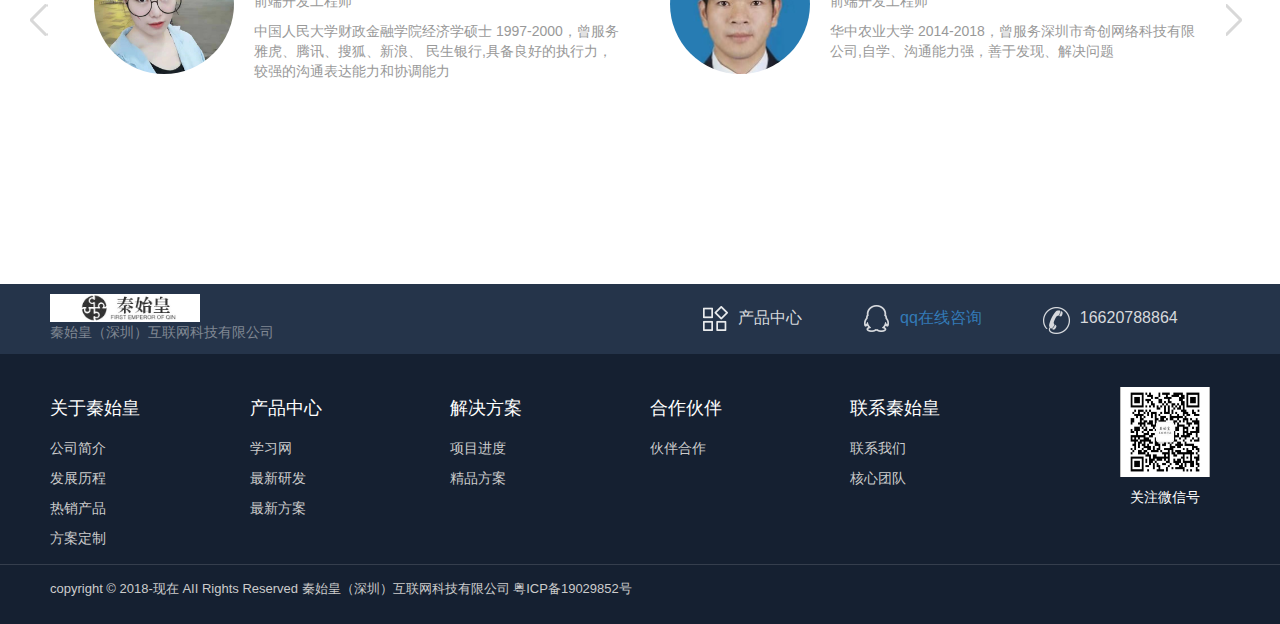
==== commit 9cf99c87: "da" ====
--- a/page/about.html
+++ b/page/about.html
@@ -360,7 +360,7 @@
         </div>
         <div class="base">
             <div class="w1200">
-                <p class="col-lg-7 pull-left">copyright © 2018-现在 AII Rights Reserved 秦始皇（深圳）互联网科技有限公司  <a href="https://www.beian.miit.gov.cn/" target="_blank">粤ICP备19029852号</a> </p>
+                <p class="col-lg-7 pull-left">copyright © 2018-现在 AII Rights Reserved 秦始皇（深圳）互联网科技有限公司  <a href="http://www.beian.miit.gov.cn/" target="_blank">粤ICP备19029852号</a> </p>
                 <!-- <p class="pull-right">技术支持：水禾田科技软件有限公司 粤ICP备XXXXXXXX号</p> -->
             </div>
         </div>
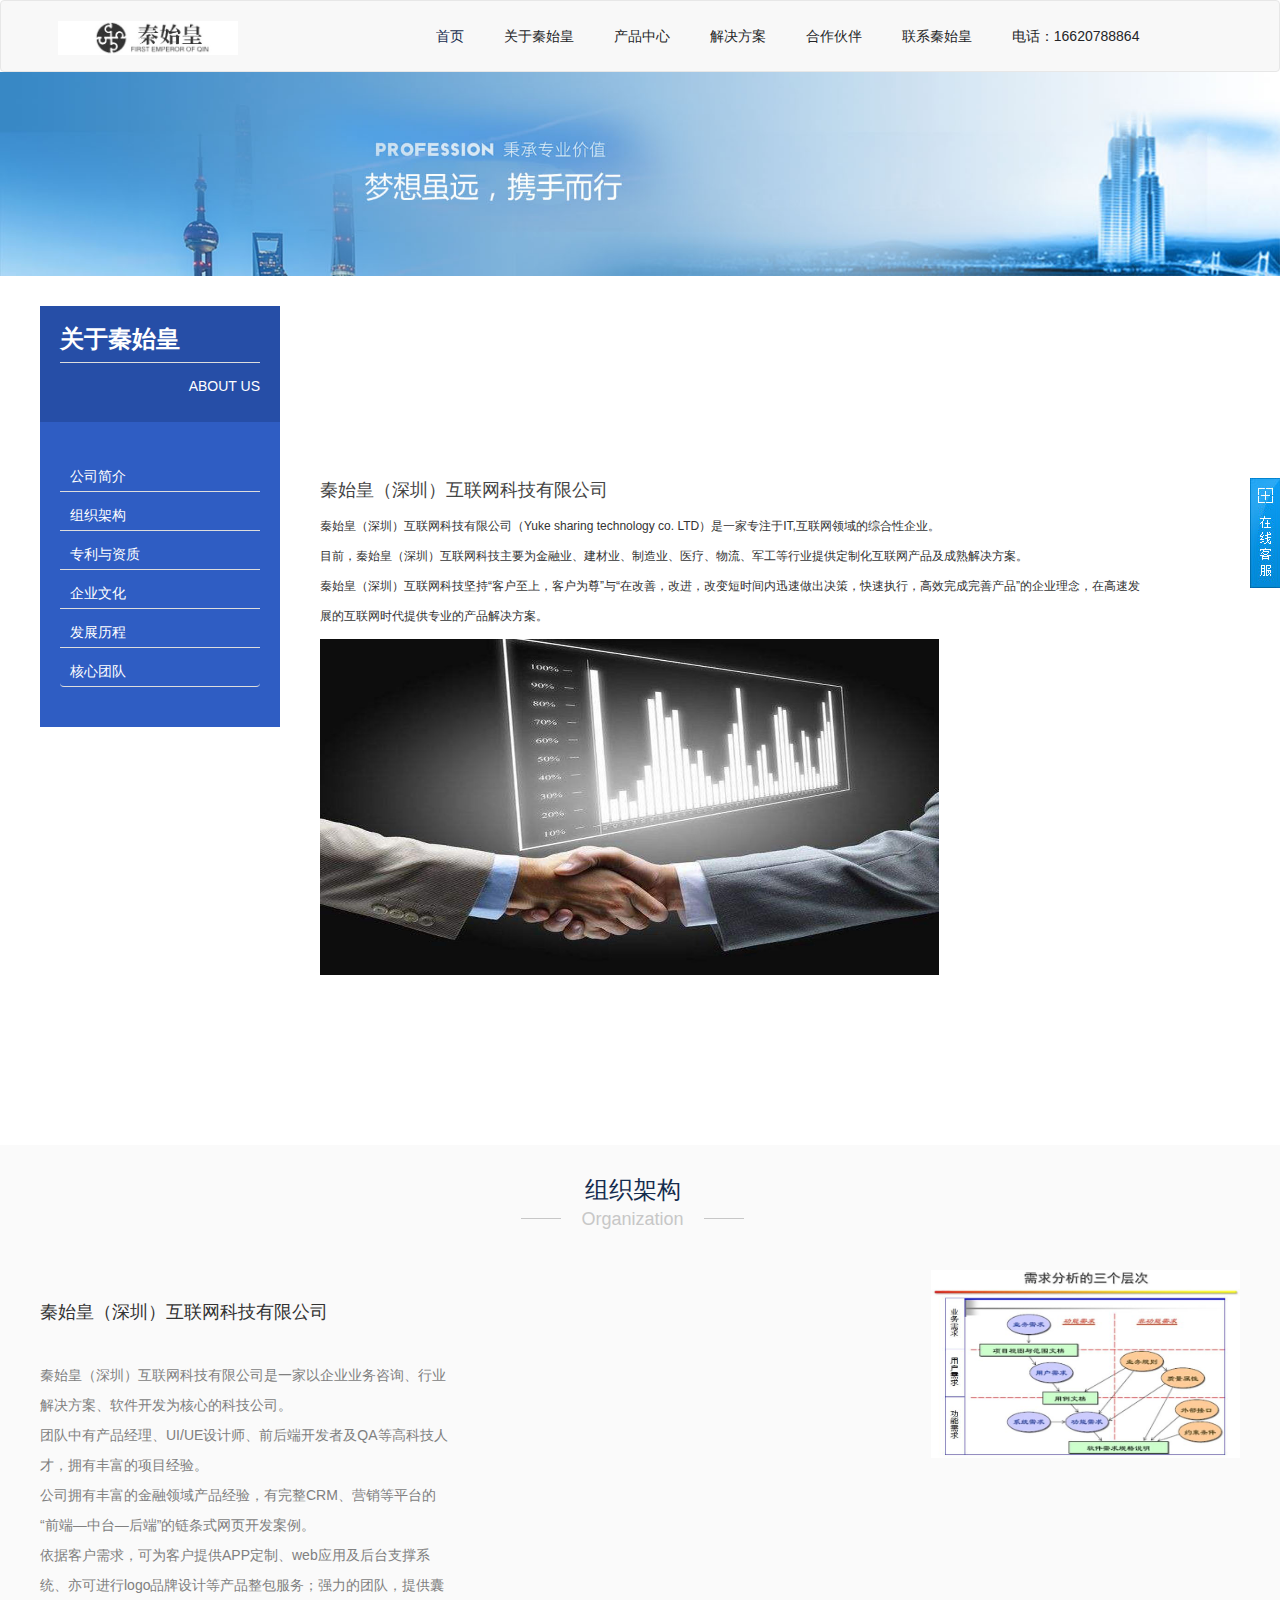
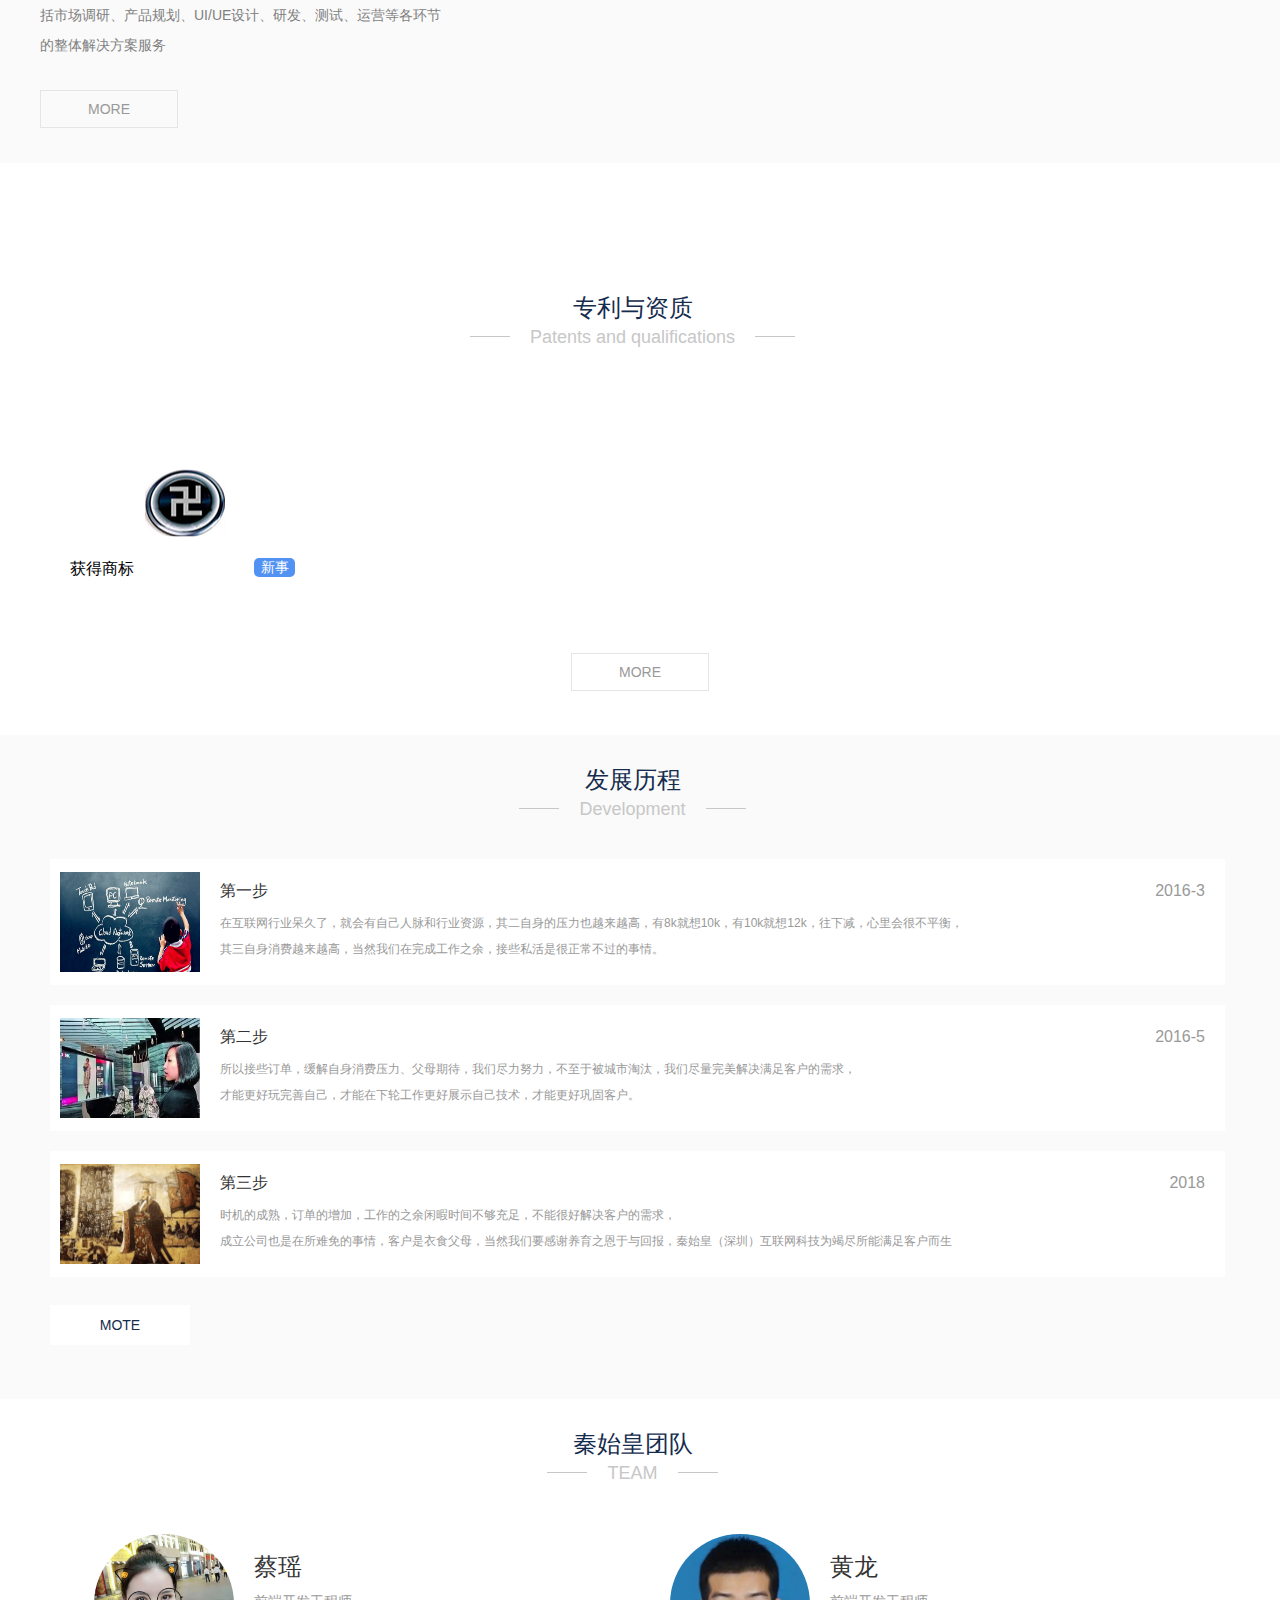
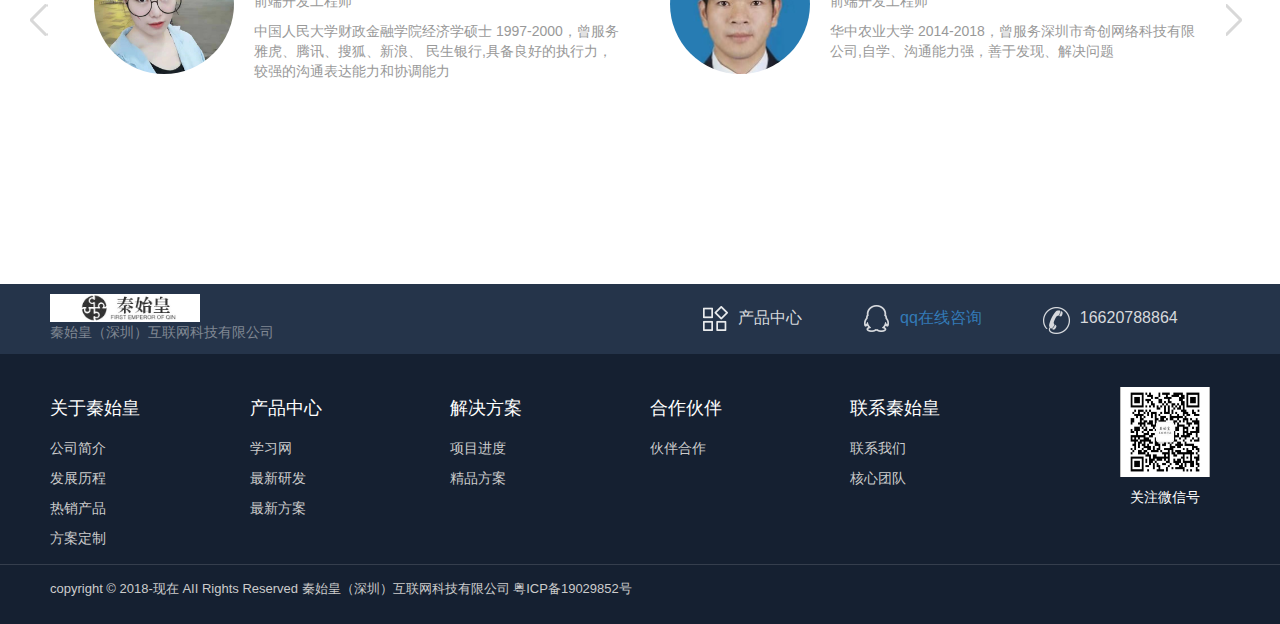
==== commit b18f7e47: "大叔大婶大" ====
--- a/page/about.html
+++ b/page/about.html
@@ -34,7 +34,7 @@
                     <div class="prosmore hide">
                         <ul>
                             <li><span><a href="product.html#item">IT项目外包</a></span></li>
-                            <li><span><a href="product.html#talents">IT人才外包</a></span></li>
+                           <!--  <li><span><a href="product.html#talents">IT人才外包</a></span></li> -->
 
 
                         </ul>
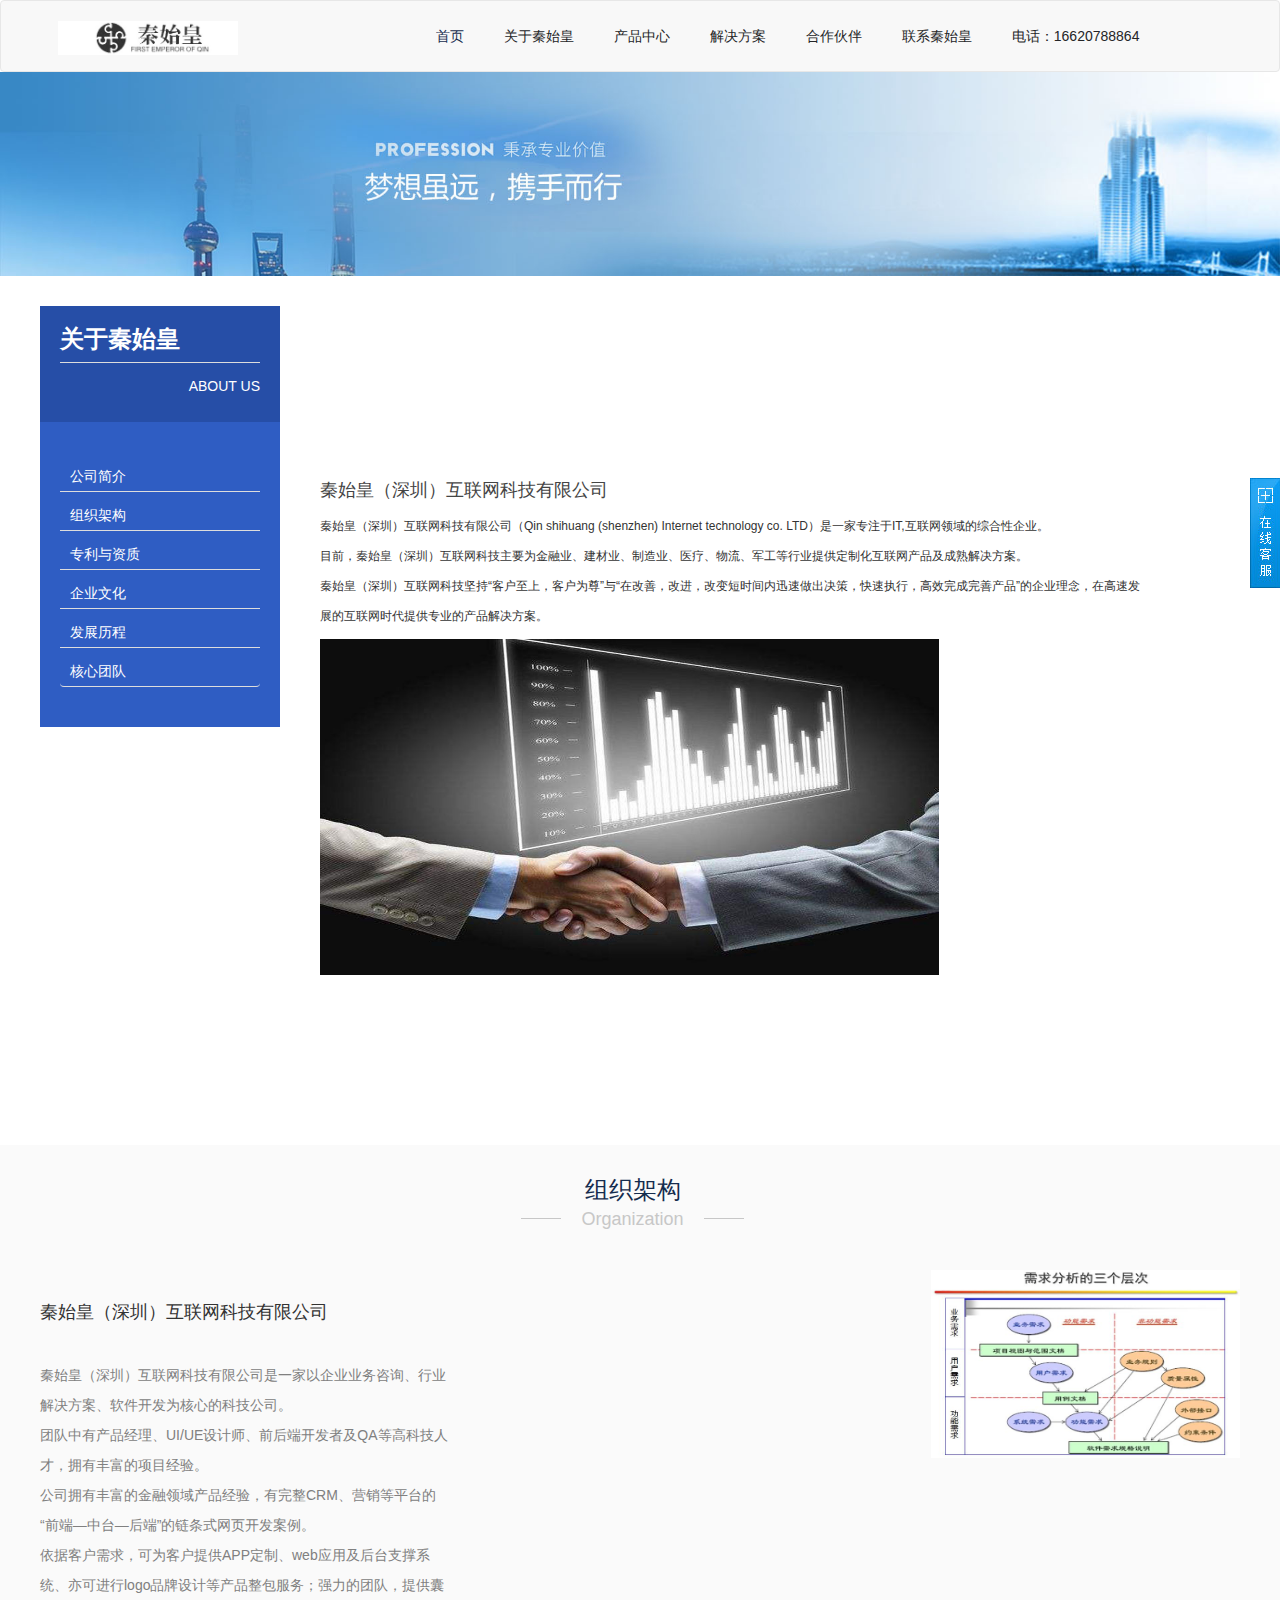
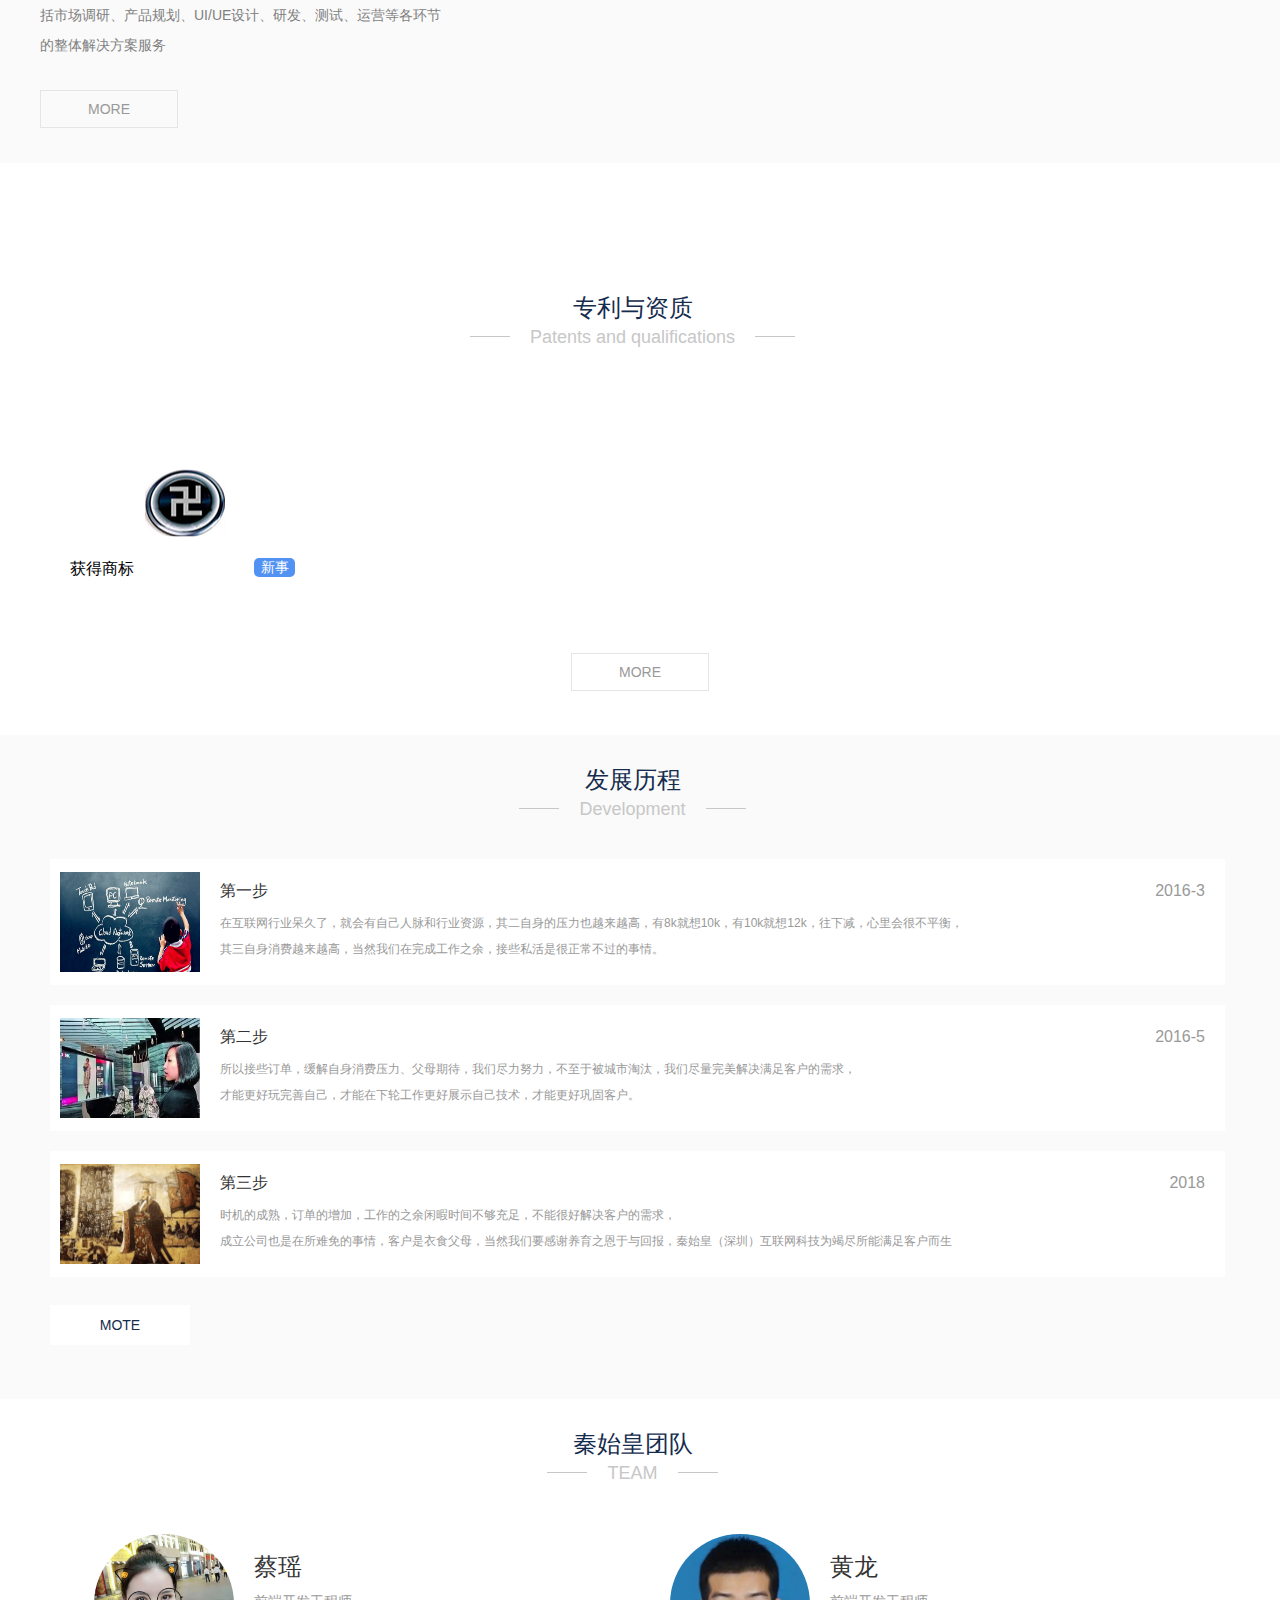
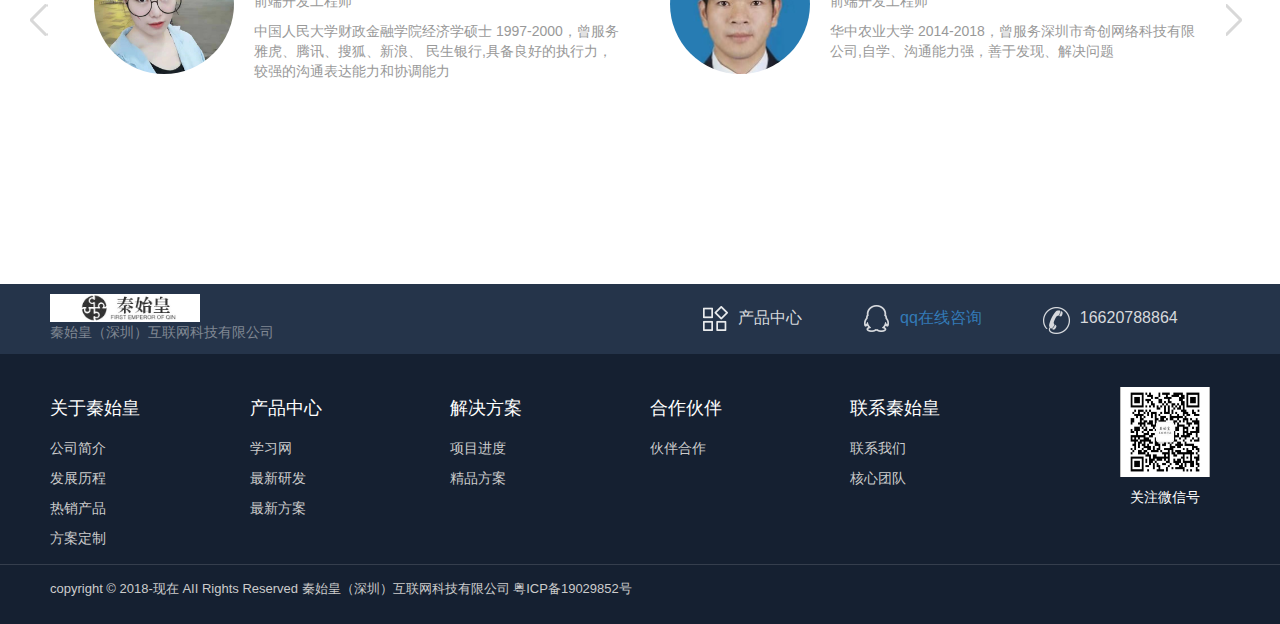
==== commit 6b809da7: "d" ====
--- a/page/about.html
+++ b/page/about.html
@@ -104,7 +104,7 @@
         <div class="company" id="intro">
         	 <h4>秦始皇（深圳）互联网科技有限公司</h4>
         	<span>
-                    秦始皇（深圳）互联网科技有限公司（Yuke sharing technology co. LTD）是一家专注于IT,互联网领域的综合性企业。<br>目前，秦始皇（深圳）互联网科技主要为金融业、建材业、制造业、医疗、物流、军工等行业提供定制化互联网产品及成熟解决方案。<br>秦始皇（深圳）互联网科技坚持“客户至上，客户为尊”与“在改善，改进，改变短时间内迅速做出决策，快速执行，高效完成完善产品”的企业理念，在高速发<br>展的互联网时代提供专业的产品解决方案。
+                    秦始皇（深圳）互联网科技有限公司（Qin shihuang (shenzhen) Internet technology co. LTD）是一家专注于IT,互联网领域的综合性企业。<br>目前，秦始皇（深圳）互联网科技主要为金融业、建材业、制造业、医疗、物流、军工等行业提供定制化互联网产品及成熟解决方案。<br>秦始皇（深圳）互联网科技坚持“客户至上，客户为尊”与“在改善，改进，改变短时间内迅速做出决策，快速执行，高效完成完善产品”的企业理念，在高速发<br>展的互联网时代提供专业的产品解决方案。
                 
             	
 
